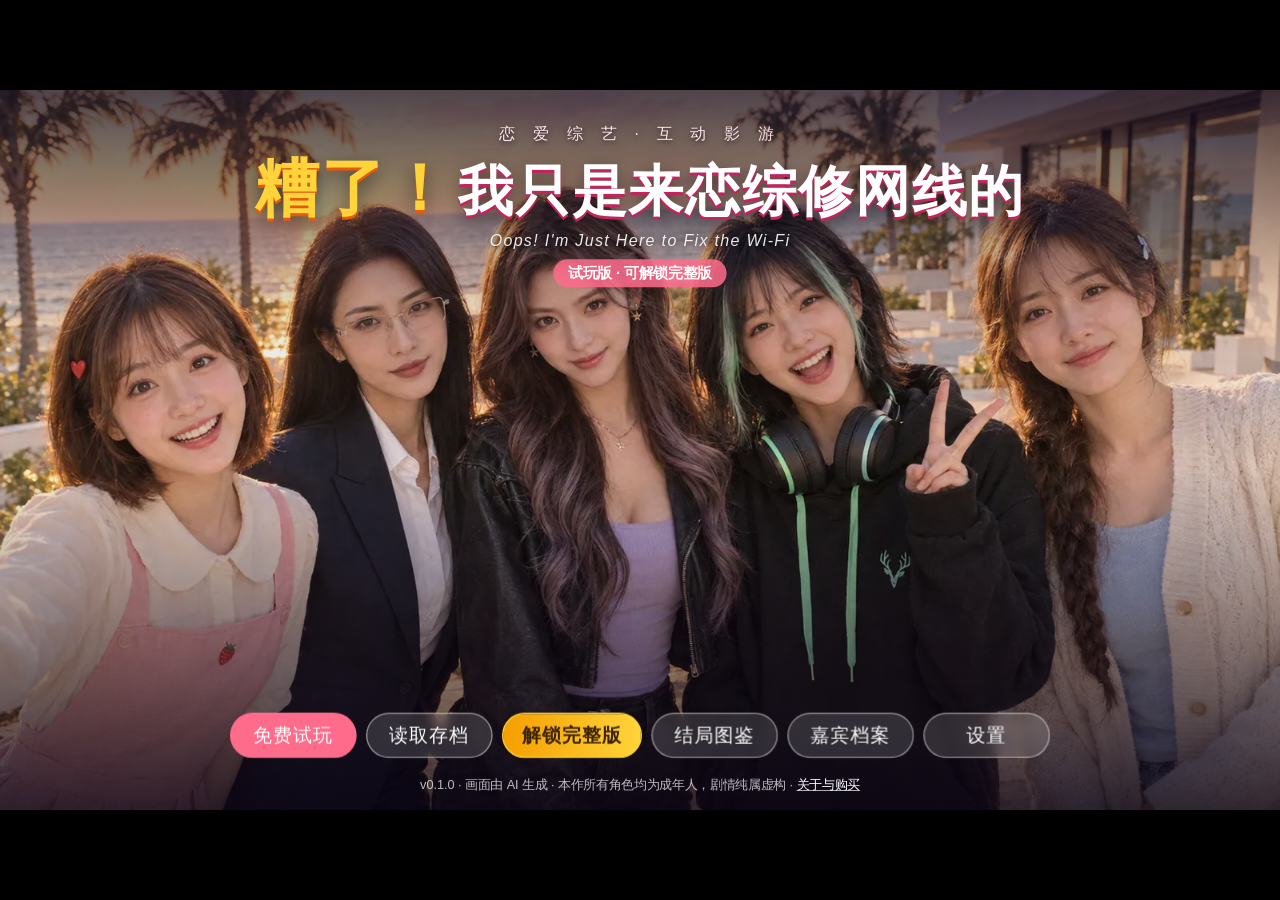
==== index.html @ e8473aca "Deploy web edition (source db3013e-dirty)" ====
<!doctype html>
<html lang="zh-CN">
  <head>
    <meta charset="UTF-8" />
    <meta name="viewport" content="width=device-width, initial-scale=1.0, viewport-fit=cover" />
    <meta http-equiv="Content-Security-Policy" content="default-src 'self'; script-src 'self'; style-src 'self' 'unsafe-inline'; img-src 'self' data: blob:; media-src 'self' blob:; font-src 'self' data:; connect-src 'self' ws:" />
    <title>糟了！我只是来恋综修网线的</title>
    <script type="module" crossorigin src="./assets/index-CDRwS5Uq.js"></script>
    <link rel="stylesheet" crossorigin href="./assets/index-BxbO57I5.css">
  </head>
  <body>
    <div id="app"></div>
  </body>
</html>
---- assets/index-BxbO57I5.css ----
:root{--pink:#ff6b8b;--font:"PingFang SC", "Hiragino Sans GB", "Microsoft YaHei", "Noto Sans SC", "Noto Sans CJK SC", "Source Han Sans SC", "WenQuanYi Micro Hei", sans-serif}*{box-sizing:border-box}html,body{height:100%;font-family:var(--font);-webkit-font-smoothing:antialiased;-webkit-user-select:none;user-select:none;background:#000;margin:0;overflow:hidden}button{font-family:inherit}#app{position:fixed;inset:0}.game-frame{width:1920px;height:1080px;transform:translate(-50%, -50%) scale(var(--scale,1));--font-scale:1;color:#fff;background:#000;position:absolute;top:50%;left:50%;overflow:hidden}.layer{position:absolute;inset:0}.stage-inner{background:#000;position:absolute;inset:0;overflow:hidden}.stage-inner.shake{animation:.45s linear shake}@keyframes shake{10%,90%{transform:translate(-6px,2px)}20%,80%{transform:translate(10px,-4px)}30%,50%,70%{transform:translate(-14px,6px)}40%,60%{transform:translate(14px,-6px)}}.in-game:not(.no-camera-motion) .shot-layer{animation:11s ease-in-out infinite sway}@keyframes sway{0%,to{translate:0;rotate:0deg}25%{translate:-5px 3px;rotate:-.1deg}50%{translate:4px -3px;rotate:.08deg}75%{translate:-3px -4px;rotate:-.04deg}}.shot-layer{inset:-14px}.shot{opacity:0;transition-property:opacity,transform;transition-timing-function:ease,cubic-bezier(.2,.8,.2,1);position:absolute;inset:0;overflow:hidden}.shot.in{opacity:1}.shot-layer.zoomed .shot{transform:scale(1.2);transition-duration:.9s!important}.photo{object-fit:cover;-webkit-user-select:none;user-select:none;-webkit-user-drag:none;width:100%;height:100%;display:block;position:absolute;inset:0}.photo.black{background:#000}.photo.svg svg{width:100%;height:100%;display:block}.in-game:not(.no-camera-motion) .shot .photo{animation:none}.in-game:not(.no-camera-motion) .shot.kb1 .photo{animation-name:kb1}.in-game:not(.no-camera-motion) .shot.kb2 .photo{animation-name:kb2}.in-game:not(.no-camera-motion) .shot.kb3 .photo{animation-name:kb3}.in-game:not(.no-camera-motion) .shot.kb4 .photo{animation-name:kb4}@keyframes kb1{0%{transform:scale(1.02)}to{transform:scale(1.09)translate(-1%,-.6%)}}@keyframes kb2{0%{transform:scale(1.08)translate(1%)}to{transform:scale(1.03)translate(-.5%,-.5%)}}@keyframes kb3{0%{transform:scale(1.03)translate(-1%,.4%)}to{transform:scale(1.09)translate(.8%,-.8%)}}@keyframes kb4{0%{transform:scale(1.06)translateY(-.6%)}to{transform:scale(1.02)translate(.6%,.4%)}}.twinkle{animation:3s ease-in-out infinite alternate twinkle}@keyframes twinkle{0%{opacity:.6}to{opacity:1}}.beam{animation:7s ease-in-out infinite beam}@keyframes beam{0%,to{transform:rotate(-9deg)}50%{transform:rotate(9deg)}}.cg-fx-layer{pointer-events:none;opacity:0;transition:opacity 1.2s}.cg-fx-layer.on{opacity:1}.cg-leak{mix-blend-mode:screen;background:radial-gradient(circle at 6% 8%,#ffaa786b,#0000 38%),radial-gradient(circle at 96% 92%,#ff78b44d,#0000 42%);position:absolute;inset:0}.cg-petals i{color:#ffd1dc;text-shadow:0 0 16px #ffaac8e6;opacity:.85;font-style:normal;animation:7s linear infinite float-up;position:absolute;bottom:-60px}@keyframes float-up{0%{opacity:0;transform:translateY(0)rotate(0)}10%{opacity:.9}to{opacity:0;transform:translateY(-1200px)rotate(40deg)}}.fx-rain{background:repeating-linear-gradient(103deg,#c8dcff38 0 2px,#0000 2px 26px) 0 0/220px 220px;animation:.35s linear infinite rain;position:absolute;inset:-200px}.fx-rain.far{opacity:.5;background-size:120px 120px;animation-duration:.6s}@keyframes rain{0%{background-position:0 0}to{background-position:-60px 220px}}.fx-dark{background:radial-gradient(at 50% 38%,#0000 0,#00000059 420px,#000c 820px);position:absolute;inset:0}.fx-flash{background:#fff;animation:.8s ease-out forwards flash;position:absolute;inset:0}@keyframes flash{0%{opacity:.95}to{opacity:0}}.fx-plane{filter:drop-shadow(0 10px 18px #00000059);width:180px;animation:3s ease-in-out forwards fly;position:absolute;top:760px;left:-200px}@keyframes fly{0%{transform:translate(0)rotate(-12deg)}50%{transform:translate(1000px,-420px)rotate(-22deg)}to{transform:translate(2300px,-680px)rotate(-8deg)scale(.4)}}.fx-hearts i,.heart-burst i{color:#ff6b8b;text-shadow:0 0 14px #ff6b8bcc;font-style:normal;position:absolute}.fx-hearts i{font-size:60px;animation:2.8s ease-out forwards float-up;bottom:0}.heart-burst{width:0;position:absolute;top:150px;right:160px}.heart-burst i{opacity:0;font-size:38px;animation:1.6s ease-out forwards burst}@keyframes burst{0%{opacity:0;transform:translateY(0)scale(.4)}20%{opacity:1}to{opacity:0;transform:translateY(-120px)scale(1.1)}}.cam-layer{pointer-events:none;opacity:0;font-family:SF Mono,Menlo,Consolas,monospace;transition:opacity .6s}.cam-layer.on{opacity:1}.cam-corner{border:0 solid #ffffffd9;width:70px;height:70px;position:absolute}.cam-corner.tl{border-top-width:5px;border-left-width:5px;top:44px;left:56px}.cam-corner.tr{border-top-width:5px;border-right-width:5px;top:44px;right:56px}.cam-corner.bl{border-bottom-width:5px;border-left-width:5px;bottom:44px;left:56px}.cam-corner.br{border-bottom-width:5px;border-right-width:5px;bottom:44px;right:56px}.cam-rec{letter-spacing:2px;text-shadow:0 2px 6px #0009;align-items:center;gap:12px;font-size:30px;font-weight:700;display:flex;position:absolute;top:74px;left:100px}.cam-rec i{background:#ff3b3b;border-radius:50%;width:22px;height:22px;animation:1.2s step-end infinite rec;box-shadow:0 0 12px #ff3b3b}@keyframes rec{50%{opacity:0}}.cam-info{text-shadow:0 2px 6px #0009;font-size:26px;font-family:var(--font);align-items:center;gap:22px;font-weight:700;display:flex;position:absolute;top:74px;right:100px}.cam-batt{border:3px solid #fff;border-radius:5px;width:54px;height:26px;padding:3px;position:relative}.cam-batt:after{content:"";background:#fff;border-radius:0 2px 2px 0;width:5px;height:9px;position:absolute;top:6px;right:-9px}.cam-batt b{background:#69db7c;width:70%;height:100%;display:block}.ui-layer{pointer-events:none;position:absolute;inset:0}.ui-layer>*{pointer-events:auto}.game-frame:not(.in-game) .dialogue{display:none}.dialogue{-webkit-backdrop-filter:blur(12px);backdrop-filter:blur(12px);background:linear-gradient(#0e0f1a9e,#080910db);border:2px solid #ffffff1f;border-radius:30px;width:1660px;min-height:258px;padding:50px 70px 70px;transition:opacity .25s;position:absolute;bottom:36px;left:50%;transform:translate(-50%);box-shadow:0 20px 60px #00000073}.dialogue.hidden,.game-frame.choosing .dialogue{opacity:0;pointer-events:none}.dlg-name{letter-spacing:2px;background:var(--speaker,#adb5bd);color:#fff;text-shadow:0 1px 3px #00000059;border-radius:999px;padding:8px 34px;font-size:32px;font-weight:800;position:absolute;top:-32px;left:52px;box-shadow:0 6px 18px #0000004d}.dlg-name.empty{display:none}.dlg-text{font-size:calc(38px * var(--font-scale));letter-spacing:1px;color:#fff;white-space:pre-wrap;line-height:1.68}.dlg-text .rest{opacity:0}.dialogue[data-kind=thought] .dlg-text{color:#c5d0ff}.dialogue[data-kind=narration] .dlg-text{color:#e9ecef}.dlg-next{color:var(--speaker,#fff);opacity:0;font-size:26px;position:absolute;bottom:66px;right:64px}.dialogue.complete .dlg-next{opacity:1;animation:1s ease-in-out infinite bob}@keyframes bob{50%{transform:translateY(8px)}}.quickbar{gap:6px;display:flex;position:absolute;bottom:12px;right:44px}.qb{color:#ffffff8c;cursor:pointer;letter-spacing:1px;background:0 0;border:none;padding:6px 12px;font-size:22px}.qb:hover{color:#fff}.qb.on{color:#ffd43b}.game-frame.ui-hidden .dialogue,.game-frame.ui-hidden .toasts{opacity:0;pointer-events:none}.game-frame.skipping:after{content:"▶▶ 快进中";color:#ffd43b;pointer-events:none;background:#0000008c;border-radius:999px;padding:8px 26px;font-size:26px;position:absolute;top:140px;left:50%;transform:translate(-50%)}.choices{background:linear-gradient(#0000 45%,#0000008c 100%);justify-content:center;align-items:flex-end;padding-bottom:40px;display:flex;position:absolute;inset:0}.choices.hidden{display:none}.choice-panel{flex-direction:column;gap:16px;width:1600px;display:flex}.choice-caption{max-width:1600px;font-size:calc(30px * var(--font-scale));color:#fff;background:#0a0b14c7;border-radius:18px;align-self:flex-start;padding:12px 30px;line-height:1.5;box-shadow:0 8px 24px #00000059}.choice-caption.hidden{display:none}.choice-caption b{margin-right:14px}.choice-list{grid-template-columns:1fr;gap:14px;display:grid}.choices[data-cols="2"] .choice-list{grid-template-columns:1fr 1fr}.choice{cursor:pointer;text-align:left;min-height:76px;font-size:calc(31px * var(--font-scale));color:#212529;background:#fffffff0;border:none;border-radius:22px;align-items:center;gap:22px;padding:14px 32px;line-height:1.35;transition:transform .15s,background .15s;animation:.35s backwards choice-in;display:flex;box-shadow:0 10px 30px #00000059}.choice:hover{background:#fff;transform:translateY(-3px)}.choice-key{color:#fff;background:var(--pink);border-radius:50%;flex:0 0 46px;place-items:center;height:46px;font-size:24px;font-weight:800;display:grid}@keyframes choice-in{0%{opacity:0;transform:translateY(16px)}}.choice-timer{align-items:center;gap:24px;display:flex}.choice-timer.hidden{display:none}.choice-timer-track{background:#ffffff40;border-radius:999px;flex:1;height:14px;overflow:hidden}.choice-timer-bar{transform-origin:0;background:linear-gradient(90deg,#ff6b6b,#ffd43b);height:100%}.choice-timer-num{text-align:center;text-shadow:0 4px 14px #00000080;width:80px;font-size:56px;font-weight:900}.choice-timer.urgent .choice-timer-num{color:#ff6b6b;animation:.5s ease-in-out infinite pulse}@keyframes pulse{50%{transform:scale(1.2)}}.toasts{pointer-events:none;flex-direction:column;align-items:flex-end;gap:12px;display:flex;position:absolute;top:140px;right:70px}.toast{background:#0e0f1ae6;border-left:8px solid;border-radius:999px;padding:12px 30px;font-size:28px;transition:opacity .5s,transform .5s;animation:.3s toast-in;box-shadow:0 8px 24px #00000059}.toast.out{opacity:0;transform:translate(40px)}@keyframes toast-in{0%{opacity:0;transform:translate(40px)}}.screens{pointer-events:none;z-index:10;position:absolute;inset:0}.screen{pointer-events:auto;opacity:0;isolation:isolate;transition:opacity .25s;position:absolute;inset:0}.screen.in{opacity:1}.btn{border:2px solid var(--pink);cursor:pointer;border-radius:999px;padding:14px 44px;font-size:28px;transition:transform .15s}.btn:hover{transform:translateY(-2px)}.btn.primary{background:var(--pink);color:#fff}.btn.ghost{color:var(--pink);background:0 0}.title-screen{background:#000;overflow:hidden}.title-bg{animation:40s ease-in-out infinite alternate slow-zoom;position:absolute;inset:0}@keyframes slow-zoom{to{transform:scale(1.07)}}.title-shade{background:linear-gradient(#0c061eb8 0%,#0c061e1a 30%,#0000 52%,#0a0414d1 100%);position:absolute;inset:0}.title-top{text-align:center;flex-direction:column;align-items:center;display:flex;position:absolute;top:50px;left:0;right:0}.logo-small{letter-spacing:10px;color:#ffe3ec;text-shadow:0 2px 8px #0009;margin-bottom:10px;font-size:24px}.logo-main{letter-spacing:3px;color:#fff;text-shadow:0 5px #c2255c,0 10px 30px #0009;font-size:82px;font-weight:900;line-height:1.15}.logo-main .oops{color:#ffd43b;text-shadow:0 5px #e8590c,0 10px 30px #0009;margin-right:8px;font-size:96px}.logo-en{letter-spacing:2px;color:#ffffffe6;text-shadow:0 2px 8px #0009;margin-top:10px;font-size:24px;font-style:italic}.edition-badge{color:#fff;background:#ff6b8bd9;border-radius:999px;margin-top:14px;padding:6px 22px;font-size:22px;font-weight:700}.edition-badge.full{background:#40c057d9}.title-menu{flex-wrap:wrap;justify-content:center;gap:14px;padding:0 120px;display:flex;position:absolute;bottom:78px;left:0;right:0}.title-btn{color:#fff;cursor:pointer;-webkit-backdrop-filter:blur(8px);backdrop-filter:blur(8px);letter-spacing:2px;background:#ffffff24;border:2px solid #ffffff73;border-radius:999px;min-width:190px;padding:13px 28px;font-size:28px;transition:transform .15s,background .15s}.title-btn:hover{background:#ffffff4d;transform:translateY(-4px)}.title-btn.primary{background:var(--pink);border-color:var(--pink)}.title-btn.gold{color:#3b2300;background:linear-gradient(90deg,#f59f00,#ffd43b);border-color:#ffd43b;font-weight:800}.title-foot{text-align:center;color:#ffffffb8;font-size:19px;position:absolute;bottom:24px;left:0;right:0}.title-foot a{color:#fff}.panel-screen{background:#05060eb8;place-items:center;display:grid}.panel{color:#212529;background:#fbfaf8;border-radius:34px;flex-direction:column;width:1640px;max-height:940px;display:flex;overflow:hidden;box-shadow:0 30px 80px #00000080}.panel-head{color:#fff;background:linear-gradient(90deg,#ff8fab,#b197fc);justify-content:space-between;align-items:center;padding:24px 44px;display:flex}.panel-head h2{letter-spacing:6px;margin:0;font-size:42px}.panel-close{color:#fff;cursor:pointer;background:#ffffff40;border:none;border-radius:50%;width:62px;height:62px;font-size:30px}.panel-body{flex:1;padding:34px 44px;overflow:auto}.panel-body::-webkit-scrollbar{width:12px}.panel-body::-webkit-scrollbar-thumb{background:#ced4da;border-radius:6px}.slot-grid{grid-template-columns:repeat(2,1fr);gap:20px;display:grid}.slot{cursor:pointer;background:#fff;border:2px solid #eee;border-radius:22px;gap:20px;min-height:150px;padding:14px;transition:transform .15s,border-color .15s;display:flex;position:relative}.slot:hover{border-color:#ff8fab;transform:translateY(-3px)}.slot.empty{color:#adb5bd}.slot-thumb{background:#e9ecef;border-radius:14px;flex:0 0 216px;height:122px;position:relative;overflow:hidden}.slot-info{flex:1;min-width:0}.slot-label{color:var(--pink);font-size:20px;font-weight:800}.slot-chapter{margin:4px 0;font-size:25px;font-weight:800}.slot-excerpt{color:#495057;white-space:nowrap;text-overflow:ellipsis;font-size:20px;overflow:hidden}.slot-meta{color:#868e96;margin-top:6px;font-size:17px}.slot-del{cursor:pointer;opacity:.45;background:0 0;border:none;font-size:22px;position:absolute;top:12px;right:14px}.slot-del:hover{opacity:1}.settings{flex-direction:column;gap:16px;display:flex}.set-row{grid-template-columns:380px 1fr 170px;align-items:center;gap:24px;font-size:30px;display:grid}.set-label small{color:#868e96;font-size:20px;display:block}.set-row input[type=range]{width:100%;accent-color:var(--pink);height:10px}.set-val{text-align:right;color:#495057;font-size:26px}.toggle{cursor:pointer;background:#dee2e6;border:none;border-radius:999px;width:100px;height:54px;transition:background .2s;position:relative}.toggle i{background:#fff;border-radius:50%;width:40px;height:40px;transition:left .2s;position:absolute;top:7px;left:7px;box-shadow:0 2px 6px #00000040}.toggle.on{background:var(--pink)}.toggle.on i{left:53px}.set-keys{color:#868e96;margin-top:10px;font-size:20px;line-height:1.7}.tabs{gap:12px;margin-bottom:24px;display:flex}.tab{cursor:pointer;background:#fff;border:2px solid #dee2e6;border-radius:999px;padding:10px 30px;font-size:28px}.tab.on{color:#fff;background:#212529;border-color:#212529}.ending-grid{grid-template-columns:repeat(4,1fr);gap:22px;display:grid}.ending-card{background:#fff;border:2px solid #eee;border-radius:20px;overflow:hidden}.ending-card.got.happy{cursor:pointer}.ending-card.got.happy:hover{border-color:#ff8fab}.ending-thumb{background:#212529;place-items:center;height:200px;display:grid;position:relative;overflow:hidden}.ending-card.bad .ending-thumb{background:repeating-linear-gradient(45deg,#2b0d0d 0 20px,#1a0606 20px 40px)}.ending-lock{color:#495057;font-size:90px;font-weight:900}.ending-stamp{border:6px solid;border-radius:14px;padding:4px 22px;font-size:54px;font-weight:900;transform:rotate(-8deg)}.ending-stamp.bad{color:#ff4d4d}.ending-stamp.normal{color:#ced4da}.ending-type{letter-spacing:2px;color:#adb5bd;padding:14px 20px 0;font-size:18px;font-weight:900}.ending-card.happy .ending-type{color:#f06595}.ending-card.bad .ending-type{color:#e03131}.ending-title{padding:4px 20px;font-size:28px;font-weight:900}.ending-card.locked .ending-title{color:#ced4da}.ending-desc{color:#868e96;padding:0 20px 18px;font-size:19px;line-height:1.5}.ach-grid{grid-template-columns:repeat(2,1fr);gap:16px;display:grid}.ach{opacity:.45;filter:grayscale();background:#fff;border:2px solid #eee;border-radius:20px;align-items:center;gap:22px;padding:18px 24px;display:flex}.ach.got{opacity:1;filter:none;border-color:var(--c)}.ach-icon{background:#f8f9fa;border-radius:18px;flex:0 0 84px;place-items:center;width:84px;height:84px;font-size:46px;display:grid}.ach-title{font-size:28px;font-weight:900}.ach-desc{color:#868e96;font-size:20px}.cg-view{cursor:pointer;background:#000}.cg-view-photo{position:absolute;inset:0}.cg-caption{text-align:center;text-shadow:0 3px 12px #000c;width:100%;font-size:34px;font-weight:800;position:absolute;bottom:40px}.profile-grid{grid-template-columns:repeat(2,1fr);gap:24px;display:grid}.profile{border-left:12px solid var(--c);background:#fff;border-radius:24px;min-height:300px;display:flex;overflow:hidden;box-shadow:0 4px 16px #0000000f}.profile-art{background:color-mix(in srgb, var(--c) 25%, #fff);flex:0 0 250px;position:relative;overflow:hidden}.profile-art .photo{transform-origin:50% 22%;transform:scale(1.5);object-position:50% 22%!important}.profile.unmet .profile-art .photo{filter:brightness(0);opacity:.3}.profile-info{color:#343a40;padding:22px 30px;font-size:22px;line-height:1.6}.profile-info p{margin:6px 0}.profile-name{color:var(--c);font-size:36px;font-weight:900}.profile-name small{color:#868e96;margin-left:12px;font-size:20px;font-weight:500}.profile-tag{color:#495057;font-weight:800}.profile-likes{color:#868e96}.profile-secret{color:#c2255c;background:#fff0f6;border-radius:12px;padding:8px 16px}.profile-aff{color:var(--c);margin-top:8px;font-size:24px;font-weight:800}.backlog-panel .panel{color:#e9ecef;background:#14151f}.backlog{flex-direction:column;gap:14px;display:flex}.bl-row{grid-template-columns:240px 1fr;gap:24px;font-size:28px;line-height:1.6;display:grid}.bl-name{text-align:right;font-weight:800}.bl-row.thought .bl-text{color:#a5b4fc}.bl-row.narration .bl-text{color:#ced4da}.bl-row.choice .bl-text{color:#ffd43b;font-weight:800}.pause-screen{background:#0000008c;place-items:center;display:grid}.pause-card{background:#141522f0;border-radius:34px;flex-direction:column;gap:14px;width:540px;padding:44px;display:flex;box-shadow:0 30px 80px #00000080}.pause-title{text-align:center;letter-spacing:14px;margin-bottom:8px;font-size:40px}.pause-btn{cursor:pointer;color:#fff;background:#ffffff0f;border:2px solid #ffffff2e;border-radius:999px;padding:15px;font-size:30px;transition:background .15s,border-color .15s}.pause-btn:hover{background:var(--pink);border-color:var(--pink)}.confirm-screen{z-index:5;background:#0009;place-items:center;display:grid}.confirm-card{color:#212529;text-align:center;background:#fff;border-radius:30px;width:780px;padding:46px;font-size:30px;line-height:1.6}.confirm-actions{justify-content:center;gap:22px;margin-top:28px;display:flex}.name-screen{background:radial-gradient(circle at 50% 40%,#3c143cb3,#000000eb);place-items:center;display:grid}.name-card{color:#212529;text-align:center;background:#fff;border-radius:34px;width:920px;padding:60px}.name-q{font-size:48px;font-weight:900}.name-hint{color:#868e96;margin:12px 0 32px;font-size:22px}.name-input{text-align:center;width:440px;font-size:58px;font-family:var(--font);-webkit-user-select:text;user-select:text;border:4px solid #ff8fab;border-radius:22px;outline:none;padding:14px}.name-actions{justify-content:center;gap:24px;margin-top:38px;display:flex}.chapter-card{background:#000;flex-direction:column;justify-content:center;align-items:center;display:flex}.chapter-title{letter-spacing:18px;font-size:92px;font-weight:900;animation:.8s backwards fade-up}.chapter-line{background:linear-gradient(90deg,#0000,#ff8fab,#0000);width:640px;height:4px;margin:30px 0;animation:1s .2s backwards grow}.chapter-sub{letter-spacing:12px;color:#ffd8e4;font-size:48px;animation:.8s .35s backwards fade-up}@keyframes fade-up{0%{opacity:0;transform:translateY(20px)}}@keyframes grow{0%{width:0}}.ending-screen{color:#212529;background:radial-gradient(circle at 50% 40%, color-mix(in srgb, var(--c) 32%, #fff) 0%, #fff 72%);place-items:center;display:grid}.ending-screen.normal{background:radial-gradient(circle at 50% 40%,#e9ecef 0%,#f8f9fa 72%)}.ending-inner{text-align:center;animation:1s backwards fade-up}.ending-badge{letter-spacing:12px;color:var(--c);font-size:32px;font-weight:900}.ending-big{letter-spacing:6px;margin:10px 0;font-size:112px;font-weight:900}.ending-who{color:var(--c);font-size:36px;font-weight:800}.ending-sum{color:#495057;max-width:1200px;margin:24px auto;font-size:32px}.ending-unlock{color:#868e96;font-size:24px}.ending-ach{margin-top:18px}.ending-ach span{background:#fff3bf;border-radius:999px;margin:6px 8px;padding:8px 22px;font-size:24px;font-weight:700;display:inline-block}.ending-actions{justify-content:center;gap:24px;margin-top:44px;display:flex}.bad-screen{color:#fff;background:repeating-linear-gradient(45deg,#120000f0 0 40px,#280404f0 40px 80px);place-items:center;display:grid}.bad-inner{text-align:center}.bad-stamp{color:#ff4040;text-shadow:0 0 30px #ff404080;border:14px solid #ff4040;border-radius:26px;padding:8px 54px;font-size:150px;font-weight:900;animation:.5s cubic-bezier(.2,1.6,.4,1) backwards stamp;display:inline-block;transform:rotate(-9deg)}@keyframes stamp{0%{opacity:0;transform:rotate(-9deg)scale(2.4)}}.bad-label{letter-spacing:18px;color:#ffa8a8;margin-top:44px;font-size:30px}.bad-title{margin:10px 0;font-size:66px;font-weight:900}.bad-sum{color:#dee2e6;font-size:30px}.bad-screen .btn.ghost{color:#fff;border-color:#ffffffb3}.tree-panel .panel{color:#e9ecef;background:#12131d}.tree{padding-left:8px;position:relative}.tree-empty{color:#868e96;font-size:26px}.tree-chapter{color:#ffd8e4;letter-spacing:2px;margin:26px 0 12px;font-size:26px}.tree-chapter:first-child{margin-top:0}.tree-node{cursor:pointer;border-radius:18px;gap:22px;padding:14px 18px 14px 6px;transition:background .15s;display:flex;position:relative}.tree-node:hover{background:#ffffff0f}.tree-node:before{content:"";background:#ffffff26;width:3px;position:absolute;top:0;bottom:0;left:17px}.tree-dot{z-index:1;background:#343a40;border:4px solid #868e96;border-radius:50%;flex:0 0 26px;height:26px;margin-top:4px;position:relative}.tree-node.current .tree-dot{background:var(--pink);box-shadow:0 0 16px var(--pink);border-color:#ffd8e4}.tree-main{flex:1;min-width:0}.tree-prompt{color:#ced4da;font-size:23px;line-height:1.5}.tree-prompt b{color:#fff}.tree-opts{flex-wrap:wrap;gap:8px;margin-top:8px;display:flex}.tree-opt{color:#868e96;border:2px dashed #495057;border-radius:999px;padding:5px 16px;font-size:20px}.tree-opt.explored{color:#ced4da;border-style:solid;border-color:#6c757d}.tree-opt.chosen{color:#212529;background:#ffd43b;border:2px solid #ffd43b;font-weight:800}.tree-legend{border-top:1px solid #ffffff1a;align-items:center;gap:14px;margin-top:26px;padding-top:18px;display:flex}.btn.gold{color:#3b2300;background:linear-gradient(90deg,#f59f00,#ffd43b);border-color:#f59f00;font-weight:800;text-decoration:none;display:inline-block}.unlock-screen{z-index:4;background:#05060ec7;place-items:center;display:grid}.unlock-card{color:#212529;text-align:center;background:#fff;border-radius:34px;width:980px;padding:54px 60px}.unlock-title{font-size:48px;font-weight:900}.unlock-desc{color:#495057;margin:14px 0 28px;font-size:25px;line-height:1.6}.code-input{letter-spacing:4px;text-align:center;text-transform:uppercase;-webkit-user-select:text;user-select:text;border:4px solid #ff8fab;border-radius:20px;outline:none;width:700px;padding:16px;font-family:SF Mono,Menlo,Consolas,monospace;font-size:44px}.code-status{color:#868e96;min-height:40px;margin-top:14px;font-size:23px}.code-status.err{color:#e03131}.code-status.ok{color:#2f9e44;font-weight:800}.unlock-buy{color:#e64980;margin-top:26px;font-size:24px;font-weight:700;text-decoration:none;display:inline-block}.unlock-buy.muted{color:#adb5bd;font-weight:400}.unlock-note{color:#868e96;max-width:720px;margin:12px auto 0;font-size:19px;line-height:1.6}.unlock-terms{color:#868e96;margin-top:14px;font-size:18px;display:block}.demo-card .demo-soon{color:#ffd43b;margin-top:22px;font-size:22px}.demo-end{background:#000}.demo-art{filter:brightness(.45)blur(2px);position:absolute;inset:0}.demo-card{text-align:center;color:#fff;-webkit-backdrop-filter:blur(10px);backdrop-filter:blur(10px);background:#100a1eb8;border:2px solid #ffffff2e;border-radius:36px;width:1080px;padding:54px 70px;position:absolute;top:50%;left:50%;transform:translate(-50%,-50%)}.demo-kicker{letter-spacing:12px;color:#ffd8e4;font-size:24px}.demo-title{margin:10px 0 8px;font-size:76px;font-weight:900}.demo-card p{color:#dee2e6;font-size:27px}.demo-list{text-align:left;width:760px;margin:22px auto 6px;padding:0;font-size:27px;line-height:1.9;list-style:none}html,body{touch-action:manipulation;-webkit-tap-highlight-color:transparent}.game-frame.compact .dlg-text{font-size:calc(50px * var(--font-scale));line-height:1.55}.game-frame.compact .dlg-name{font-size:42px;top:-40px}.game-frame.compact .quickbar{gap:4px;bottom:6px}.game-frame.compact .qb{padding:8px 14px;font-size:34px}.game-frame.compact .choice{font-size:calc(42px * var(--font-scale));min-height:100px}.game-frame.compact .choice-key{flex-basis:60px;height:60px;font-size:32px}.game-frame.compact .choice-caption{font-size:calc(38px * var(--font-scale))}.game-frame.compact .toast{font-size:36px}.game-frame.compact .title-btn{padding:16px 30px;font-size:36px}.rotate-hint{display:none}.rotate-hint.show{z-index:100;color:#fff;font-family:var(--font);text-align:center;background:#080614f0;flex-direction:column;justify-content:center;align-items:center;gap:10px;display:flex;position:fixed;inset:0}.rotate-hint p{margin:0;font-size:22px;font-weight:700}.rotate-hint small{color:#adb5bd;font-size:15px}.rotate-phone{font-size:64px;animation:1.8s ease-in-out infinite rotate-phone}@keyframes rotate-phone{0%,30%{transform:rotate(0)}60%,to{transform:rotate(-90deg)}}
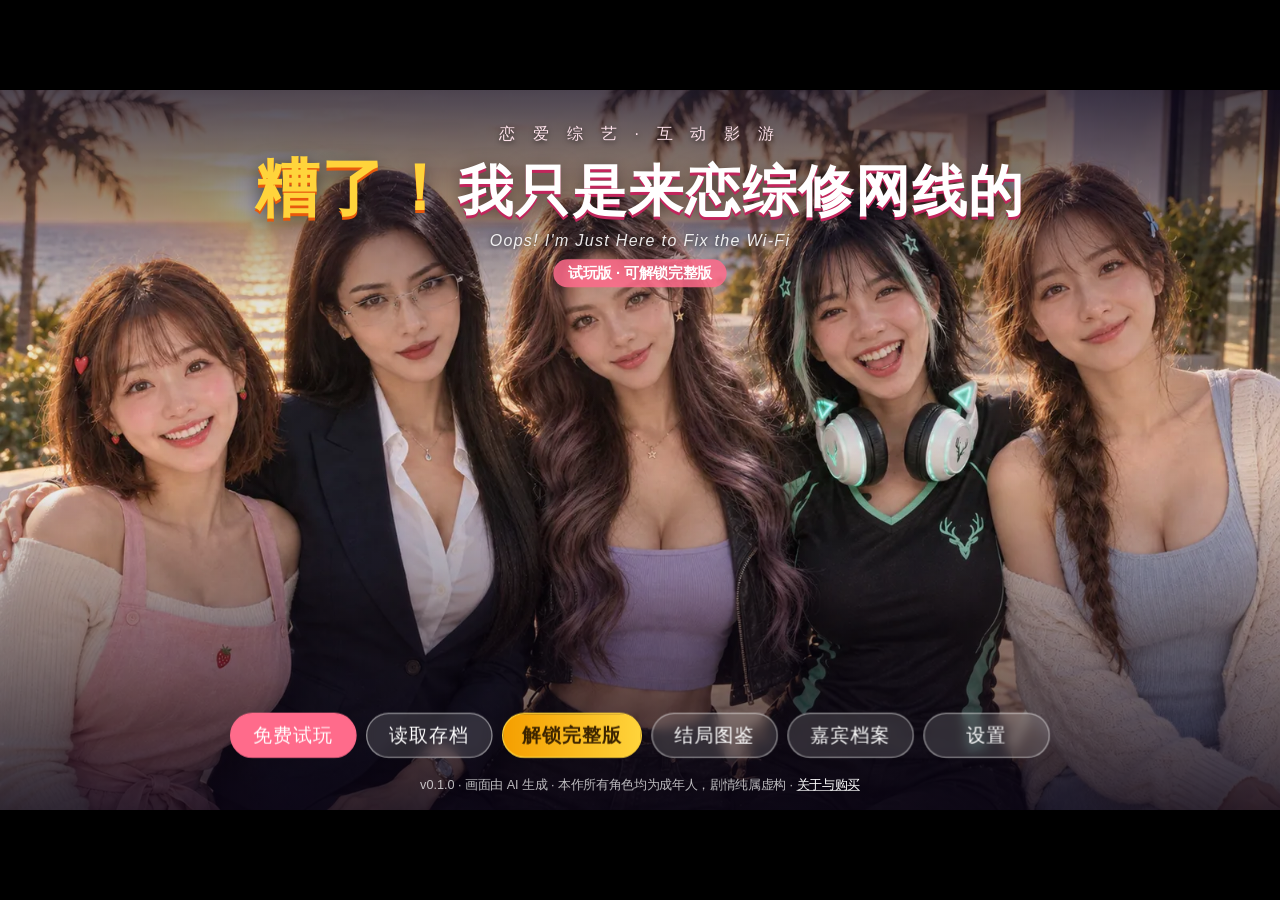
==== commit a0275def: "Deploy web edition (source fb1b6cf-dirty)" ====
--- a/index.html
+++ b/index.html
@@ -5,7 +5,7 @@
     <meta name="viewport" content="width=device-width, initial-scale=1.0, viewport-fit=cover" />
     <meta http-equiv="Content-Security-Policy" content="default-src 'self'; script-src 'self'; style-src 'self' 'unsafe-inline'; img-src 'self' data: blob:; media-src 'self' blob:; font-src 'self' data:; connect-src 'self' ws:" />
     <title>糟了！我只是来恋综修网线的</title>
-    <script type="module" crossorigin src="./assets/index-CDRwS5Uq.js"></script>
+    <script type="module" crossorigin src="./assets/index-CnoBbVo4.js"></script>
     <link rel="stylesheet" crossorigin href="./assets/index-BxbO57I5.css">
   </head>
   <body>
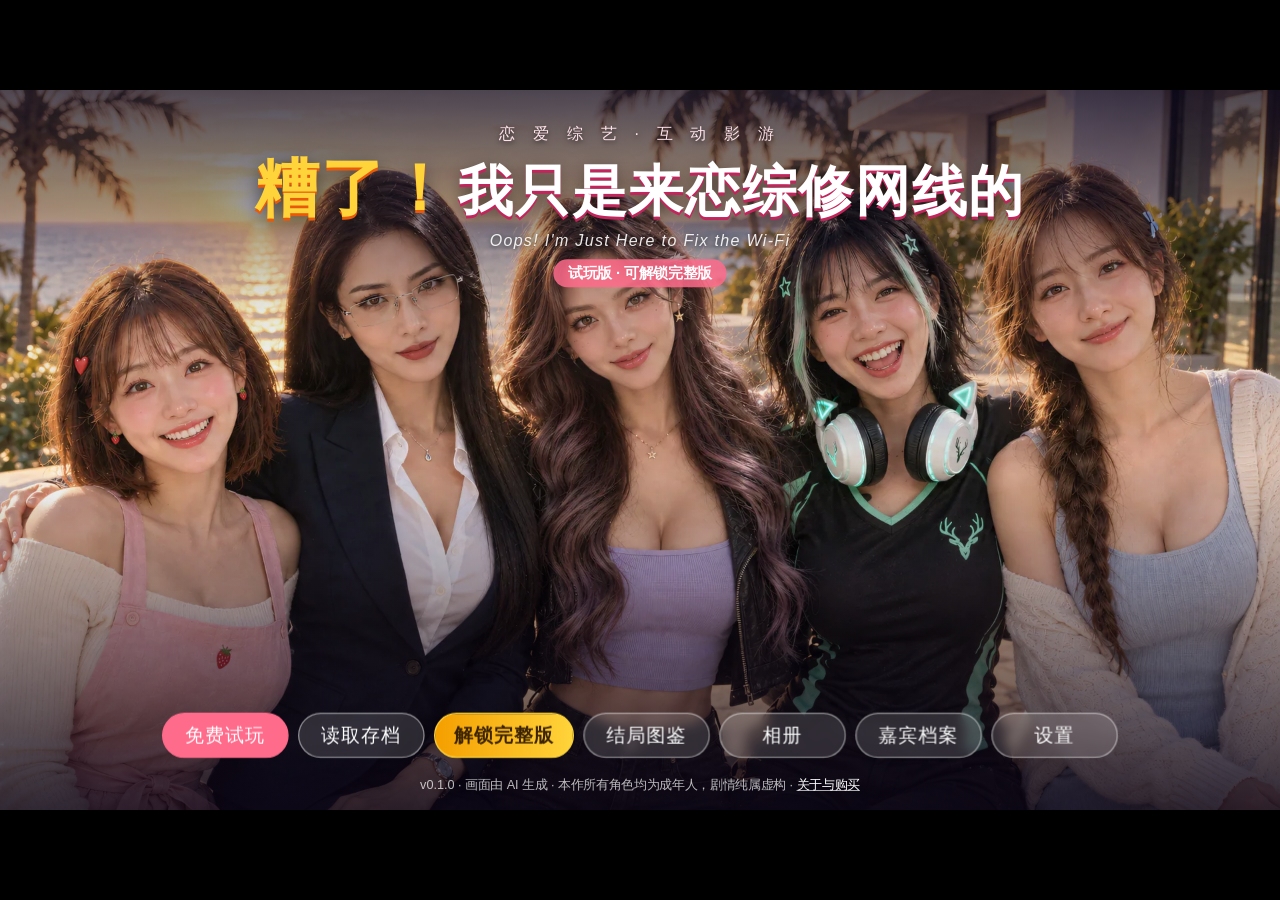
==== commit d205b529: "Deploy web edition (source c684912-dirty)" ====
--- a/index.html
+++ b/index.html
@@ -5,8 +5,8 @@
     <meta name="viewport" content="width=device-width, initial-scale=1.0, viewport-fit=cover" />
     <meta http-equiv="Content-Security-Policy" content="default-src 'self'; script-src 'self'; style-src 'self' 'unsafe-inline'; img-src 'self' data: blob:; media-src 'self' blob:; font-src 'self' data:; connect-src 'self' ws:" />
     <title>糟了！我只是来恋综修网线的</title>
-    <script type="module" crossorigin src="./assets/index-CnoBbVo4.js"></script>
-    <link rel="stylesheet" crossorigin href="./assets/index-BxbO57I5.css">
+    <script type="module" crossorigin src="./assets/index-CEdKV8tg.js"></script>
+    <link rel="stylesheet" crossorigin href="./assets/index-DiOuLp6E.css">
   </head>
   <body>
     <div id="app"></div>
--- a/assets/index-DiOuLp6E.css
+++ b/assets/index-DiOuLp6E.css
@@ -0,0 +1 @@
+:root{--pink:#ff6b8b;--font:"PingFang SC", "Hiragino Sans GB", "Microsoft YaHei", "Noto Sans SC", "Noto Sans CJK SC", "Source Han Sans SC", "WenQuanYi Micro Hei", sans-serif}*{box-sizing:border-box}html,body{height:100%;font-family:var(--font);-webkit-font-smoothing:antialiased;-webkit-user-select:none;user-select:none;background:#000;margin:0;overflow:hidden}button{font-family:inherit}#app{position:fixed;inset:0}.game-frame{width:1920px;height:1080px;transform:translate(-50%, -50%) scale(var(--scale,1));--font-scale:1;color:#fff;background:#000;position:absolute;top:50%;left:50%;overflow:hidden}.layer{position:absolute;inset:0}.stage-inner{background:#000;position:absolute;inset:0;overflow:hidden}.stage-inner.shake{animation:.45s linear shake}@keyframes shake{10%,90%{transform:translate(-6px,2px)}20%,80%{transform:translate(10px,-4px)}30%,50%,70%{transform:translate(-14px,6px)}40%,60%{transform:translate(14px,-6px)}}.in-game:not(.no-camera-motion) .shot-layer{animation:11s ease-in-out infinite sway}@keyframes sway{0%,to{translate:0;rotate:0deg}25%{translate:-5px 3px;rotate:-.1deg}50%{translate:4px -3px;rotate:.08deg}75%{translate:-3px -4px;rotate:-.04deg}}.shot-layer{inset:-14px}.shot{opacity:0;transition-property:opacity,transform;transition-timing-function:ease,cubic-bezier(.2,.8,.2,1);position:absolute;inset:0;overflow:hidden}.shot.in{opacity:1}.shot-layer.zoomed .shot{transform:scale(1.2);transition-duration:.9s!important}.photo{object-fit:cover;-webkit-user-select:none;user-select:none;-webkit-user-drag:none;width:100%;height:100%;display:block;position:absolute;inset:0}.photo.black{background:#000}.photo.svg svg{width:100%;height:100%;display:block}.in-game:not(.no-camera-motion) .shot .photo{animation:none}.in-game:not(.no-camera-motion) .shot.kb1 .photo{animation-name:kb1}.in-game:not(.no-camera-motion) .shot.kb2 .photo{animation-name:kb2}.in-game:not(.no-camera-motion) .shot.kb3 .photo{animation-name:kb3}.in-game:not(.no-camera-motion) .shot.kb4 .photo{animation-name:kb4}@keyframes kb1{0%{transform:scale(1.02)}to{transform:scale(1.09)translate(-1%,-.6%)}}@keyframes kb2{0%{transform:scale(1.08)translate(1%)}to{transform:scale(1.03)translate(-.5%,-.5%)}}@keyframes kb3{0%{transform:scale(1.03)translate(-1%,.4%)}to{transform:scale(1.09)translate(.8%,-.8%)}}@keyframes kb4{0%{transform:scale(1.06)translateY(-.6%)}to{transform:scale(1.02)translate(.6%,.4%)}}.twinkle{animation:3s ease-in-out infinite alternate twinkle}@keyframes twinkle{0%{opacity:.6}to{opacity:1}}.beam{animation:7s ease-in-out infinite beam}@keyframes beam{0%,to{transform:rotate(-9deg)}50%{transform:rotate(9deg)}}.cg-fx-layer{pointer-events:none;opacity:0;transition:opacity 1.2s}.cg-fx-layer.on{opacity:1}.cg-leak{mix-blend-mode:screen;background:radial-gradient(circle at 6% 8%,#ffaa786b,#0000 38%),radial-gradient(circle at 96% 92%,#ff78b44d,#0000 42%);position:absolute;inset:0}.cg-petals i{color:#ffd1dc;text-shadow:0 0 16px #ffaac8e6;opacity:.85;font-style:normal;animation:7s linear infinite float-up;position:absolute;bottom:-60px}@keyframes float-up{0%{opacity:0;transform:translateY(0)rotate(0)}10%{opacity:.9}to{opacity:0;transform:translateY(-1200px)rotate(40deg)}}.fx-rain{background:repeating-linear-gradient(103deg,#c8dcff38 0 2px,#0000 2px 26px) 0 0/220px 220px;animation:.35s linear infinite rain;position:absolute;inset:-200px}.fx-rain.far{opacity:.5;background-size:120px 120px;animation-duration:.6s}@keyframes rain{0%{background-position:0 0}to{background-position:-60px 220px}}.fx-dark{background:radial-gradient(at 50% 38%,#0000 0,#00000059 420px,#000c 820px);position:absolute;inset:0}.fx-flash{background:#fff;animation:.8s ease-out forwards flash;position:absolute;inset:0}@keyframes flash{0%{opacity:.95}to{opacity:0}}.fx-plane{filter:drop-shadow(0 10px 18px #00000059);width:180px;animation:3s ease-in-out forwards fly;position:absolute;top:760px;left:-200px}@keyframes fly{0%{transform:translate(0)rotate(-12deg)}50%{transform:translate(1000px,-420px)rotate(-22deg)}to{transform:translate(2300px,-680px)rotate(-8deg)scale(.4)}}.fx-hearts i,.heart-burst i{color:#ff6b8b;text-shadow:0 0 14px #ff6b8bcc;font-style:normal;position:absolute}.fx-hearts i{font-size:60px;animation:2.8s ease-out forwards float-up;bottom:0}.heart-burst{width:0;position:absolute;top:150px;right:160px}.heart-burst i{opacity:0;font-size:38px;animation:1.6s ease-out forwards burst}@keyframes burst{0%{opacity:0;transform:translateY(0)scale(.4)}20%{opacity:1}to{opacity:0;transform:translateY(-120px)scale(1.1)}}.cam-layer{pointer-events:none;opacity:0;font-family:SF Mono,Menlo,Consolas,monospace;transition:opacity .6s}.cam-layer.on{opacity:1}.cam-corner{border:0 solid #ffffffd9;width:70px;height:70px;position:absolute}.cam-corner.tl{border-top-width:5px;border-left-width:5px;top:44px;left:56px}.cam-corner.tr{border-top-width:5px;border-right-width:5px;top:44px;right:56px}.cam-corner.bl{border-bottom-width:5px;border-left-width:5px;bottom:44px;left:56px}.cam-corner.br{border-bottom-width:5px;border-right-width:5px;bottom:44px;right:56px}.cam-rec{letter-spacing:2px;text-shadow:0 2px 6px #0009;align-items:center;gap:12px;font-size:30px;font-weight:700;display:flex;position:absolute;top:74px;left:100px}.cam-rec i{background:#ff3b3b;border-radius:50%;width:22px;height:22px;animation:1.2s step-end infinite rec;box-shadow:0 0 12px #ff3b3b}@keyframes rec{50%{opacity:0}}.cam-info{text-shadow:0 2px 6px #0009;font-size:26px;font-family:var(--font);align-items:center;gap:22px;font-weight:700;display:flex;position:absolute;top:74px;right:100px}.cam-batt{border:3px solid #fff;border-radius:5px;width:54px;height:26px;padding:3px;position:relative}.cam-batt:after{content:"";background:#fff;border-radius:0 2px 2px 0;width:5px;height:9px;position:absolute;top:6px;right:-9px}.cam-batt b{background:#69db7c;width:70%;height:100%;display:block}.ui-layer{pointer-events:none;position:absolute;inset:0}.ui-layer>*{pointer-events:auto}.game-frame:not(.in-game) .dialogue{display:none}.dialogue{-webkit-backdrop-filter:blur(12px);backdrop-filter:blur(12px);background:linear-gradient(#0e0f1a9e,#080910db);border:2px solid #ffffff1f;border-radius:30px;width:1660px;min-height:258px;padding:50px 70px 70px;transition:opacity .25s;position:absolute;bottom:36px;left:50%;transform:translate(-50%);box-shadow:0 20px 60px #00000073}.dialogue.hidden,.game-frame.choosing .dialogue{opacity:0;pointer-events:none}.dlg-name{letter-spacing:2px;background:var(--speaker,#adb5bd);color:#fff;text-shadow:0 1px 3px #00000059;border-radius:999px;padding:8px 34px;font-size:32px;font-weight:800;position:absolute;top:-32px;left:52px;box-shadow:0 6px 18px #0000004d}.dlg-name.empty{display:none}.dlg-text{font-size:calc(38px * var(--font-scale));letter-spacing:1px;color:#fff;white-space:pre-wrap;line-height:1.68}.dlg-text .rest{opacity:0}.dialogue[data-kind=thought] .dlg-text{color:#c5d0ff}.dialogue[data-kind=narration] .dlg-text{color:#e9ecef}.dlg-next{color:var(--speaker,#fff);opacity:0;font-size:26px;position:absolute;bottom:66px;right:64px}.dialogue.complete .dlg-next{opacity:1;animation:1s ease-in-out infinite bob}@keyframes bob{50%{transform:translateY(8px)}}.quickbar{gap:6px;display:flex;position:absolute;bottom:12px;right:44px}.qb{color:#ffffff8c;cursor:pointer;letter-spacing:1px;background:0 0;border:none;padding:6px 12px;font-size:22px}.qb:hover{color:#fff}.qb.on{color:#ffd43b}.game-frame.ui-hidden .dialogue,.game-frame.ui-hidden .toasts{opacity:0;pointer-events:none}.game-frame.skipping:after{content:"▶▶ 快进中";color:#ffd43b;pointer-events:none;background:#0000008c;border-radius:999px;padding:8px 26px;font-size:26px;position:absolute;top:140px;left:50%;transform:translate(-50%)}.choices{background:linear-gradient(#0000 45%,#0000008c 100%);justify-content:center;align-items:flex-end;padding-bottom:40px;display:flex;position:absolute;inset:0}.choices.hidden{display:none}.choice-panel{flex-direction:column;gap:16px;width:1600px;display:flex}.choice-caption{max-width:1600px;font-size:calc(30px * var(--font-scale));color:#fff;background:#0a0b14c7;border-radius:18px;align-self:flex-start;padding:12px 30px;line-height:1.5;box-shadow:0 8px 24px #00000059}.choice-caption.hidden{display:none}.choice-caption b{margin-right:14px}.choice-list{grid-template-columns:1fr;gap:14px;display:grid}.choices[data-cols="2"] .choice-list{grid-template-columns:1fr 1fr}.choice{cursor:pointer;text-align:left;min-height:76px;font-size:calc(31px * var(--font-scale));color:#212529;background:#fffffff0;border:none;border-radius:22px;align-items:center;gap:22px;padding:14px 32px;line-height:1.35;transition:transform .15s,background .15s;animation:.35s backwards choice-in;display:flex;box-shadow:0 10px 30px #00000059}.choice:hover{background:#fff;transform:translateY(-3px)}.choice-key{color:#fff;background:var(--pink);border-radius:50%;flex:0 0 46px;place-items:center;height:46px;font-size:24px;font-weight:800;display:grid}@keyframes choice-in{0%{opacity:0;transform:translateY(16px)}}.choice-timer{align-items:center;gap:24px;display:flex}.choice-timer.hidden{display:none}.choice-timer-track{background:#ffffff40;border-radius:999px;flex:1;height:14px;overflow:hidden}.choice-timer-bar{transform-origin:0;background:linear-gradient(90deg,#ff6b6b,#ffd43b);height:100%}.choice-timer-num{text-align:center;text-shadow:0 4px 14px #00000080;width:80px;font-size:56px;font-weight:900}.choice-timer.urgent .choice-timer-num{color:#ff6b6b;animation:.5s ease-in-out infinite pulse}@keyframes pulse{50%{transform:scale(1.2)}}.toasts{pointer-events:none;flex-direction:column;align-items:flex-end;gap:12px;display:flex;position:absolute;top:140px;right:70px}.toast{background:#0e0f1ae6;border-left:8px solid;border-radius:999px;padding:12px 30px;font-size:28px;transition:opacity .5s,transform .5s;animation:.3s toast-in;box-shadow:0 8px 24px #00000059}.toast.out{opacity:0;transform:translate(40px)}@keyframes toast-in{0%{opacity:0;transform:translate(40px)}}.screens{pointer-events:none;z-index:10;position:absolute;inset:0}.screen{pointer-events:auto;opacity:0;isolation:isolate;transition:opacity .25s;position:absolute;inset:0}.screen.in{opacity:1}.btn{border:2px solid var(--pink);cursor:pointer;border-radius:999px;padding:14px 44px;font-size:28px;transition:transform .15s}.btn:hover{transform:translateY(-2px)}.btn.primary{background:var(--pink);color:#fff}.btn.ghost{color:var(--pink);background:0 0}.title-screen{background:#000;overflow:hidden}.title-bg{animation:40s ease-in-out infinite alternate slow-zoom;position:absolute;inset:0}@keyframes slow-zoom{to{transform:scale(1.07)}}.title-shade{background:linear-gradient(#0c061eb8 0%,#0c061e1a 30%,#0000 52%,#0a0414d1 100%);position:absolute;inset:0}.title-top{text-align:center;flex-direction:column;align-items:center;display:flex;position:absolute;top:50px;left:0;right:0}.logo-small{letter-spacing:10px;color:#ffe3ec;text-shadow:0 2px 8px #0009;margin-bottom:10px;font-size:24px}.logo-main{letter-spacing:3px;color:#fff;text-shadow:0 5px #c2255c,0 10px 30px #0009;font-size:82px;font-weight:900;line-height:1.15}.logo-main .oops{color:#ffd43b;text-shadow:0 5px #e8590c,0 10px 30px #0009;margin-right:8px;font-size:96px}.logo-en{letter-spacing:2px;color:#ffffffe6;text-shadow:0 2px 8px #0009;margin-top:10px;font-size:24px;font-style:italic}.edition-badge{color:#fff;background:#ff6b8bd9;border-radius:999px;margin-top:14px;padding:6px 22px;font-size:22px;font-weight:700}.edition-badge.full{background:#40c057d9}.title-menu{flex-wrap:wrap;justify-content:center;gap:14px;padding:0 120px;display:flex;position:absolute;bottom:78px;left:0;right:0}.title-btn{color:#fff;cursor:pointer;-webkit-backdrop-filter:blur(8px);backdrop-filter:blur(8px);letter-spacing:2px;background:#ffffff24;border:2px solid #ffffff73;border-radius:999px;min-width:190px;padding:13px 28px;font-size:28px;transition:transform .15s,background .15s}.title-btn:hover{background:#ffffff4d;transform:translateY(-4px)}.title-btn.primary{background:var(--pink);border-color:var(--pink)}.title-btn.gold{color:#3b2300;background:linear-gradient(90deg,#f59f00,#ffd43b);border-color:#ffd43b;font-weight:800}.title-btn.epilogue{color:#3b0d20;background:linear-gradient(90deg,#f783ac,#ffd43b);border-color:#ffe066;font-weight:800;animation:2.4s ease-in-out infinite glow-pulse;box-shadow:0 0 28px #ffd43b8c}.title-btn.muted{opacity:.62;font-size:24px}@keyframes glow-pulse{50%{box-shadow:0 0 46px #ffd43bd9}}.title-foot{text-align:center;color:#ffffffb8;font-size:19px;position:absolute;bottom:24px;left:0;right:0}.title-foot a{color:#fff}.panel-screen{background:#05060eb8;place-items:center;display:grid}.panel{color:#212529;background:#fbfaf8;border-radius:34px;flex-direction:column;width:1640px;max-height:940px;display:flex;overflow:hidden;box-shadow:0 30px 80px #00000080}.panel-head{color:#fff;background:linear-gradient(90deg,#ff8fab,#b197fc);justify-content:space-between;align-items:center;padding:24px 44px;display:flex}.panel-head h2{letter-spacing:6px;margin:0;font-size:42px}.panel-close{color:#fff;cursor:pointer;background:#ffffff40;border:none;border-radius:50%;width:62px;height:62px;font-size:30px}.panel-body{flex:1;padding:34px 44px;overflow:auto}.panel-body::-webkit-scrollbar{width:12px}.panel-body::-webkit-scrollbar-thumb{background:#ced4da;border-radius:6px}.slot-grid{grid-template-columns:repeat(2,1fr);gap:20px;display:grid}.slot{cursor:pointer;background:#fff;border:2px solid #eee;border-radius:22px;gap:20px;min-height:150px;padding:14px;transition:transform .15s,border-color .15s;display:flex;position:relative}.slot:hover{border-color:#ff8fab;transform:translateY(-3px)}.slot.empty{color:#adb5bd}.slot-thumb{background:#e9ecef;border-radius:14px;flex:0 0 216px;height:122px;position:relative;overflow:hidden}.slot-info{flex:1;min-width:0}.slot-label{color:var(--pink);font-size:20px;font-weight:800}.slot-chapter{margin:4px 0;font-size:25px;font-weight:800}.slot-excerpt{color:#495057;white-space:nowrap;text-overflow:ellipsis;font-size:20px;overflow:hidden}.slot-meta{color:#868e96;margin-top:6px;font-size:17px}.slot-del{cursor:pointer;opacity:.45;background:0 0;border:none;font-size:22px;position:absolute;top:12px;right:14px}.slot-del:hover{opacity:1}.settings{flex-direction:column;gap:16px;display:flex}.set-row{grid-template-columns:380px 1fr 170px;align-items:center;gap:24px;font-size:30px;display:grid}.set-label small{color:#868e96;font-size:20px;display:block}.set-row input[type=range]{width:100%;accent-color:var(--pink);height:10px}.set-val{text-align:right;color:#495057;font-size:26px}.toggle{cursor:pointer;background:#dee2e6;border:none;border-radius:999px;width:100px;height:54px;transition:background .2s;position:relative}.toggle i{background:#fff;border-radius:50%;width:40px;height:40px;transition:left .2s;position:absolute;top:7px;left:7px;box-shadow:0 2px 6px #00000040}.toggle.on{background:var(--pink)}.toggle.on i{left:53px}.set-keys{color:#868e96;margin-top:10px;font-size:20px;line-height:1.7}.tabs{gap:12px;margin-bottom:24px;display:flex}.tab{cursor:pointer;background:#fff;border:2px solid #dee2e6;border-radius:999px;padding:10px 30px;font-size:28px}.tab.on{color:#fff;background:#212529;border-color:#212529}.ending-grid{grid-template-columns:repeat(4,1fr);gap:22px;display:grid}.ending-card{background:#fff;border:2px solid #eee;border-radius:20px;overflow:hidden}.ending-card.got.happy,.ending-card.got.true,.ending-card.got.regret{cursor:pointer}.ending-card.got.happy:hover,.ending-card.got.true:hover{border-color:#ff8fab}.ending-card.got.regret:hover{border-color:#9775fa}.ending-card.true{border-color:#ffe066}.ending-thumb{background:#212529;place-items:center;height:200px;display:grid;position:relative;overflow:hidden}.ending-card.bad .ending-thumb{background:repeating-linear-gradient(45deg,#2b0d0d 0 20px,#1a0606 20px 40px)}.ending-lock{color:#495057;font-size:90px;font-weight:900}.ending-stamp{border:6px solid;border-radius:14px;padding:4px 22px;font-size:54px;font-weight:900;transform:rotate(-8deg)}.ending-stamp.bad{color:#ff4d4d}.ending-stamp.normal{color:#ced4da}.ending-type{letter-spacing:2px;color:#adb5bd;padding:14px 20px 0;font-size:18px;font-weight:900}.ending-card.happy .ending-type{color:#f06595}.ending-card.true .ending-type{color:#f59f00}.ending-card.regret .ending-type{color:#7048e8}.ending-card.bad .ending-type{color:#e03131}.ending-title{padding:4px 20px;font-size:28px;font-weight:900}.ending-card.locked .ending-title{color:#ced4da}.ending-desc{color:#868e96;padding:0 20px 18px;font-size:19px;line-height:1.5}.ach-grid{grid-template-columns:repeat(2,1fr);gap:16px;display:grid}.ach{opacity:.45;filter:grayscale();background:#fff;border:2px solid #eee;border-radius:20px;align-items:center;gap:22px;padding:18px 24px;display:flex}.ach.got{opacity:1;filter:none;border-color:var(--c)}.ach-icon{background:#f8f9fa;border-radius:18px;flex:0 0 84px;place-items:center;width:84px;height:84px;font-size:46px;display:grid}.ach-title{font-size:28px;font-weight:900}.ach-desc{color:#868e96;font-size:20px}.cg-view{cursor:pointer;background:#000}.cg-view-photo{position:absolute;inset:0}.cg-caption{text-align:center;text-shadow:0 3px 12px #000c;width:100%;font-size:34px;font-weight:800;position:absolute;bottom:40px}.pv-arrow{color:#fff;cursor:pointer;background:#00000059;border:2px solid #fff6;border-radius:50%;width:96px;height:96px;margin-top:-48px;font-size:64px;line-height:1;position:absolute;top:50%}.pv-arrow:hover{background:#0009}.pv-arrow.prev{left:36px}.pv-arrow.next{right:36px}.album-progress{grid-template-columns:auto 1fr;align-items:center;gap:8px 24px;margin-bottom:26px;font-size:30px;font-weight:900;display:grid}.album-progress small{color:#868e96;grid-column:1/-1;font-size:20px;font-weight:500}.album-bar{background:#e9ecef;border-radius:999px;height:16px;overflow:hidden}.album-bar b{background:linear-gradient(90deg,#ff8fab,#ffd43b);border-radius:999px;height:100%;display:block}.album-sec{margin-bottom:26px}.album-head{border-left:8px solid var(--c);color:var(--c);margin-bottom:12px;padding-left:14px;font-size:28px;font-weight:900}.album-head small{color:#868e96;margin-left:12px;font-size:20px;font-weight:600}.album-grid{grid-template-columns:repeat(6,1fr);gap:14px;display:grid}.album-cell{aspect-ratio:16/9;background:#e9ecef;border-radius:14px;place-items:center;display:grid;position:relative;overflow:hidden}.album-cell.got{cursor:pointer;background:#212529}.album-cell.got:hover{outline:4px solid var(--c)}.album-lock{color:#adb5bd;font-size:44px;font-weight:900}.profile-grid{grid-template-columns:repeat(2,1fr);gap:24px;display:grid}.profile{border-left:12px solid var(--c);background:#fff;border-radius:24px;min-height:300px;display:flex;overflow:hidden;box-shadow:0 4px 16px #0000000f}.profile-art{background:color-mix(in srgb, var(--c) 25%, #fff);flex:0 0 250px;position:relative;overflow:hidden}.profile-art .photo{transform:scale(1.5)}.profile.unmet .profile-art .photo{filter:brightness(0);opacity:.3}.profile-info{color:#343a40;padding:22px 30px;font-size:22px;line-height:1.6}.profile-info p{margin:6px 0}.profile-name{color:var(--c);font-size:36px;font-weight:900}.profile-name small{color:#868e96;margin-left:12px;font-size:20px;font-weight:500}.profile-tag{color:#495057;font-weight:800}.profile-likes{color:#868e96}.profile-secret{color:#c2255c;background:#fff0f6;border-radius:12px;padding:8px 16px}.profile-aff{color:var(--c);margin-top:8px;font-size:24px;font-weight:800}.backlog-panel .panel{color:#e9ecef;background:#14151f}.backlog{flex-direction:column;gap:14px;display:flex}.bl-row{grid-template-columns:240px 1fr;gap:24px;font-size:28px;line-height:1.6;display:grid}.bl-name{text-align:right;font-weight:800}.bl-row.thought .bl-text{color:#a5b4fc}.bl-row.narration .bl-text{color:#ced4da}.bl-row.choice .bl-text{color:#ffd43b;font-weight:800}.pause-screen{background:#0000008c;place-items:center;display:grid}.pause-card{background:#141522f0;border-radius:34px;flex-direction:column;gap:14px;width:540px;padding:44px;display:flex;box-shadow:0 30px 80px #00000080}.pause-title{text-align:center;letter-spacing:14px;margin-bottom:8px;font-size:40px}.pause-btn{cursor:pointer;color:#fff;background:#ffffff0f;border:2px solid #ffffff2e;border-radius:999px;padding:15px;font-size:30px;transition:background .15s,border-color .15s}.pause-btn:hover{background:var(--pink);border-color:var(--pink)}.confirm-screen{z-index:5;background:#0009;place-items:center;display:grid}.confirm-card{color:#212529;text-align:center;background:#fff;border-radius:30px;width:780px;padding:46px;font-size:30px;line-height:1.6}.confirm-actions{justify-content:center;gap:22px;margin-top:28px;display:flex}.name-screen{background:radial-gradient(circle at 50% 40%,#3c143cb3,#000000eb);place-items:center;display:grid}.name-card{color:#212529;text-align:center;background:#fff;border-radius:34px;width:920px;padding:60px}.name-q{font-size:48px;font-weight:900}.name-hint{color:#868e96;margin:12px 0 32px;font-size:22px}.name-input{text-align:center;width:440px;font-size:58px;font-family:var(--font);-webkit-user-select:text;user-select:text;border:4px solid #ff8fab;border-radius:22px;outline:none;padding:14px}.name-actions{justify-content:center;gap:24px;margin-top:38px;display:flex}.chapter-card{background:#000;flex-direction:column;justify-content:center;align-items:center;display:flex}.chapter-title{letter-spacing:18px;font-size:92px;font-weight:900;animation:.8s backwards fade-up}.chapter-line{background:linear-gradient(90deg,#0000,#ff8fab,#0000);width:640px;height:4px;margin:30px 0;animation:1s .2s backwards grow}.chapter-sub{letter-spacing:12px;color:#ffd8e4;font-size:48px;animation:.8s .35s backwards fade-up}@keyframes fade-up{0%{opacity:0;transform:translateY(20px)}}@keyframes grow{0%{width:0}}.ending-screen{color:#212529;background:radial-gradient(circle at 50% 40%, color-mix(in srgb, var(--c) 32%, #fff) 0%, #fff 72%);place-items:center;display:grid}.ending-screen.normal{background:radial-gradient(circle at 50% 40%,#e9ecef 0%,#f8f9fa 72%)}.ending-screen.regret{background:radial-gradient(circle at 50% 40%, color-mix(in srgb, var(--c) 18%, #dbe4ff) 0%, #f1f3f5 75%)}.ending-screen.regret .ending-badge{color:#5f3dc4}.ending-screen.true{background:radial-gradient(circle at 50% 40%,#fff3bf 0%,#fff0f6 55%,#fff 80%)}.ending-screen.true .ending-badge{color:#f08c00}.ending-inner{text-align:center;animation:1s backwards fade-up}.ending-badge{letter-spacing:12px;color:var(--c);font-size:32px;font-weight:900}.ending-big{letter-spacing:6px;margin:10px 0;font-size:112px;font-weight:900}.ending-who{color:var(--c);font-size:36px;font-weight:800}.ending-sum{color:#495057;max-width:1200px;margin:24px auto;font-size:32px}.ending-unlock{color:#868e96;font-size:24px}.ending-ach{margin-top:18px}.ending-ach span{background:#fff3bf;border-radius:999px;margin:6px 8px;padding:8px 22px;font-size:24px;font-weight:700;display:inline-block}.ending-actions{justify-content:center;gap:24px;margin-top:44px;display:flex}.bad-screen{color:#fff;background:repeating-linear-gradient(45deg,#120000f0 0 40px,#280404f0 40px 80px);place-items:center;display:grid}.bad-inner{text-align:center}.bad-stamp{color:#ff4040;text-shadow:0 0 30px #ff404080;border:14px solid #ff4040;border-radius:26px;padding:8px 54px;font-size:150px;font-weight:900;animation:.5s cubic-bezier(.2,1.6,.4,1) backwards stamp;display:inline-block;transform:rotate(-9deg)}@keyframes stamp{0%{opacity:0;transform:rotate(-9deg)scale(2.4)}}.bad-label{letter-spacing:18px;color:#ffa8a8;margin-top:44px;font-size:30px}.bad-title{margin:10px 0;font-size:66px;font-weight:900}.bad-sum{color:#dee2e6;font-size:30px}.bad-screen .btn.ghost{color:#fff;border-color:#ffffffb3}.tree-panel .panel{color:#e9ecef;background:#12131d}.tree{padding-left:8px;position:relative}.tree-empty{color:#868e96;font-size:26px}.tree-chapter{color:#ffd8e4;letter-spacing:2px;margin:26px 0 12px;font-size:26px}.tree-chapter:first-child{margin-top:0}.tree-node{cursor:pointer;border-radius:18px;gap:22px;padding:14px 18px 14px 6px;transition:background .15s;display:flex;position:relative}.tree-node:hover{background:#ffffff0f}.tree-node:before{content:"";background:#ffffff26;width:3px;position:absolute;top:0;bottom:0;left:17px}.tree-dot{z-index:1;background:#343a40;border:4px solid #868e96;border-radius:50%;flex:0 0 26px;height:26px;margin-top:4px;position:relative}.tree-node.current .tree-dot{background:var(--pink);box-shadow:0 0 16px var(--pink);border-color:#ffd8e4}.tree-main{flex:1;min-width:0}.tree-prompt{color:#ced4da;font-size:23px;line-height:1.5}.tree-prompt b{color:#fff}.tree-opts{flex-wrap:wrap;gap:8px;margin-top:8px;display:flex}.tree-opt{color:#868e96;border:2px dashed #495057;border-radius:999px;padding:5px 16px;font-size:20px}.tree-opt.explored{color:#ced4da;border-style:solid;border-color:#6c757d}.tree-opt.chosen{color:#212529;background:#ffd43b;border:2px solid #ffd43b;font-weight:800}.tree-legend{border-top:1px solid #ffffff1a;align-items:center;gap:14px;margin-top:26px;padding-top:18px;display:flex}.btn.gold{color:#3b2300;background:linear-gradient(90deg,#f59f00,#ffd43b);border-color:#f59f00;font-weight:800;text-decoration:none;display:inline-block}.unlock-screen{z-index:4;background:#05060ec7;place-items:center;display:grid}.unlock-card{color:#212529;text-align:center;background:#fff;border-radius:34px;width:980px;padding:54px 60px}.unlock-title{font-size:48px;font-weight:900}.unlock-desc{color:#495057;margin:14px 0 28px;font-size:25px;line-height:1.6}.code-input{letter-spacing:4px;text-align:center;text-transform:uppercase;-webkit-user-select:text;user-select:text;border:4px solid #ff8fab;border-radius:20px;outline:none;width:700px;padding:16px;font-family:SF Mono,Menlo,Consolas,monospace;font-size:44px}.code-status{color:#868e96;min-height:40px;margin-top:14px;font-size:23px}.code-status.err{color:#e03131}.code-status.ok{color:#2f9e44;font-weight:800}.unlock-buy{color:#e64980;margin-top:26px;font-size:24px;font-weight:700;text-decoration:none;display:inline-block}.unlock-buy.muted{color:#adb5bd;font-weight:400}.unlock-note{color:#868e96;max-width:720px;margin:12px auto 0;font-size:19px;line-height:1.6}.unlock-terms{color:#868e96;margin-top:14px;font-size:18px;display:block}.demo-card .demo-soon{color:#ffd43b;margin-top:22px;font-size:22px}.demo-end{background:#000}.demo-art{filter:brightness(.45)blur(2px);position:absolute;inset:0}.demo-card{text-align:center;color:#fff;-webkit-backdrop-filter:blur(10px);backdrop-filter:blur(10px);background:#100a1eb8;border:2px solid #ffffff2e;border-radius:36px;width:1080px;padding:54px 70px;position:absolute;top:50%;left:50%;transform:translate(-50%,-50%)}.demo-kicker{letter-spacing:12px;color:#ffd8e4;font-size:24px}.demo-title{margin:10px 0 8px;font-size:76px;font-weight:900}.demo-card p{color:#dee2e6;font-size:27px}.demo-list{text-align:left;width:760px;margin:22px auto 6px;padding:0;font-size:27px;line-height:1.9;list-style:none}html,body{touch-action:manipulation;-webkit-tap-highlight-color:transparent}.game-frame.compact .dlg-text{font-size:calc(50px * var(--font-scale));line-height:1.55}.game-frame.compact .dlg-name{font-size:42px;top:-40px}.game-frame.compact .quickbar{gap:4px;bottom:6px}.game-frame.compact .qb{padding:8px 14px;font-size:34px}.game-frame.compact .choice{font-size:calc(42px * var(--font-scale));min-height:100px}.game-frame.compact .choice-key{flex-basis:60px;height:60px;font-size:32px}.game-frame.compact .choice-caption{font-size:calc(38px * var(--font-scale))}.game-frame.compact .toast{font-size:36px}.game-frame.compact .title-btn{padding:16px 30px;font-size:36px}.rotate-hint{display:none}.rotate-hint.show{z-index:100;color:#fff;font-family:var(--font);text-align:center;background:#080614f0;flex-direction:column;justify-content:center;align-items:center;gap:10px;display:flex;position:fixed;inset:0}.rotate-hint p{margin:0;font-size:22px;font-weight:700}.rotate-hint small{color:#adb5bd;font-size:15px}.rotate-phone{font-size:64px;animation:1.8s ease-in-out infinite rotate-phone}@keyframes rotate-phone{0%,30%{transform:rotate(0)}60%,to{transform:rotate(-90deg)}}.danmaku{position:absolute;inset:0;overflow:hidden;pointer-events:none!important}.dm{white-space:nowrap;letter-spacing:1px;opacity:.92;text-shadow:-2px -2px #000,2px -2px #000,-2px 2px #000,2px 2px #000,0 3px 8px #0009;font-size:36px;font-weight:800;animation:linear forwards dm-fly;position:absolute;left:100%}@keyframes dm-fly{0%{transform:translate(0)}to{transform:translate(calc(-1920px - 100%))}}.game-frame.ui-hidden .danmaku,.game-frame:not(.in-game) .danmaku,.game-frame.phone-mode .danmaku{opacity:0}.phone{background:#111;border-radius:64px;width:640px;height:1008px;padding:18px;animation:.45s cubic-bezier(.2,.8,.2,1) phone-in;position:absolute;top:36px;left:300px;box-shadow:0 30px 80px #0009,inset 0 0 0 3px #333}.phone.hidden{display:none}@keyframes phone-in{0%{opacity:0;transform:translateY(120px)}}.phone-body{color:#191919;background:#ededed;border-radius:48px;flex-direction:column;height:100%;display:flex;position:relative;overflow:hidden}.phone-status{justify-content:space-between;padding:18px 40px 8px;font-size:22px;font-weight:700;display:flex}.phone-head{border-bottom:1px solid #d9d9d9;align-items:center;gap:18px;padding:10px 28px 18px;font-size:28px;display:flex}.phone-head span{color:#555;font-size:34px}.phone-title{text-align:center;white-space:nowrap;text-overflow:ellipsis;flex:1;font-weight:800;overflow:hidden}.phone-list{scrollbar-width:none;flex-direction:column;flex:1;gap:22px;padding:22px 22px 30px;display:flex;overflow-y:auto}.phone-list::-webkit-scrollbar{display:none}.phone-list>:first-child{margin-top:auto}.pm{align-items:flex-start;gap:14px;display:flex}.pm.me{justify-content:flex-end}.pm.new{animation:.28s pm-in}@keyframes pm-in{0%{opacity:0;transform:translateY(16px)}}.pm-av{color:#fff;background:#868e96;border-radius:14px;flex:0 0 72px;place-items:center;height:72px;font-size:32px;font-weight:800;display:grid;overflow:hidden}.pm-av img{object-fit:cover;width:100%;height:100%;display:block}.pm-av.me{color:#5c3d00;background:#ffd43b}.pm-col{flex-direction:column;gap:6px;max-width:420px;display:flex}.pm-name{color:#888;font-size:20px}.pm-bubble{font-size:calc(27px * var(--font-scale));white-space:pre-wrap;word-break:break-word;background:#fff;border-radius:14px;padding:16px 22px;line-height:1.45;position:relative;box-shadow:0 1px 2px #0000000f}.pm.me .pm-bubble{background:#95ec69;max-width:420px}.pm-bubble.typing{gap:8px;padding:22px 24px;display:flex}.pm-bubble.typing i{background:#b5b5b5;border-radius:50%;width:12px;height:12px;animation:1s infinite dots}.pm-bubble.typing i:nth-child(2){animation-delay:.15s}.pm-bubble.typing i:nth-child(3){animation-delay:.3s}@keyframes dots{50%{background:#888;transform:translateY(-6px)}}.pm.sys{justify-content:center}.pm.sys span{color:#777;text-align:center;background:#00000014;border-radius:8px;max-width:520px;padding:6px 16px;font-size:21px;line-height:1.5}.pm.sys.thought span{color:#5c7cfa;background:0 0;font-size:23px;font-style:italic}.phone-input{color:#555;background:#f7f7f7;border-top:1px solid #ddd;align-items:center;gap:16px;padding:16px 24px 30px;font-size:34px;display:flex}.phone-field{background:#fff;border-radius:12px;flex:1;height:56px}.game-frame.phone-mode .choices{background:linear-gradient(90deg,#0000 45%,#0000008c 100%);justify-content:flex-end;align-items:center;padding:0 110px 0 0}.game-frame.phone-mode .choices .choice-panel{width:800px}.game-frame.phone-mode .choices .choice-list{grid-template-columns:1fr!important}.game-frame.phone-mode .choices .choice{font-size:calc(28px * var(--font-scale));min-height:70px}.game-frame.phone-mode .toasts{right:60px}.recap-screen{-webkit-backdrop-filter:blur(6px);backdrop-filter:blur(6px);background:#05060eb8;place-items:center;display:grid}.recap-card{color:#212529;background:#fff;border-radius:36px;width:1180px;padding:46px 64px 44px;animation:.6s backwards fade-up;box-shadow:0 30px 80px #00000080}.recap-kicker{letter-spacing:8px;color:var(--pink);text-align:center;font-size:24px;font-weight:800}.recap-title{text-align:center;margin:8px 0 26px;font-size:50px;font-weight:900}.recap-title small{color:#868e96;letter-spacing:4px;margin-top:4px;font-size:26px;font-weight:500;display:block}.recap-rows{flex-direction:column;gap:14px;display:flex}.recap-row{grid-template-columns:64px 140px 1fr 120px;align-items:center;gap:22px;animation:.5s backwards fade-up;display:grid}.recap-av{background:var(--c);border-radius:50%;width:64px;height:64px;position:relative;overflow:hidden}.recap-av img{object-fit:cover;width:100%;height:100%;display:block}.recap-name{color:var(--c);font-size:28px;font-weight:800}.recap-bar{background:#f1f3f5;border-radius:999px;height:22px;position:relative}.recap-bar b{background:var(--c);border-radius:999px;animation:1s cubic-bezier(.2,.8,.2,1) backwards bar-in;position:absolute;top:0;bottom:0;left:0}@keyframes bar-in{0%{width:0!important}}.recap-bar i{background:#ff6b8b;border-radius:2px;width:3px;position:absolute;top:-6px;bottom:-6px}.recap-bar i span{white-space:nowrap;color:#ff6b8b;font-size:18px;font-style:normal;font-weight:700;position:absolute;top:-30px;left:50%;transform:translate(-50%)}.recap-delta{color:#adb5bd;text-align:right;font-size:28px;font-weight:800}.recap-row.up .recap-delta{color:var(--c)}.recap-heat{color:#e8590c;text-align:center;margin:26px 0 16px;font-size:32px;font-weight:800}.recap-heat small{color:#ff922b;margin-left:16px;font-size:24px;font-weight:600}.recap-comment{background:#f8f9fa;border-radius:20px;align-items:center;gap:18px;padding:18px 26px;font-size:28px;line-height:1.5;display:flex}.recap-hot{color:#fff;background:#ff6b8b;border-radius:8px;flex:none;padding:4px 14px;font-size:20px;font-weight:800}.recap-text{flex:1}.recap-likes{color:#868e96;flex:none;font-size:22px}.recap-card .btn{margin:28px auto 0;display:block}.minigame-screen{background:#05060e99;place-items:center;display:grid}.mg-card{color:#212529;text-align:center;background:#fff;border-radius:36px;width:1120px;padding:48px 70px 40px;animation:.5s backwards fade-up;box-shadow:0 30px 80px #00000080}.mg-title{font-size:54px;font-weight:900}.mg-hint{color:#495057;margin:10px 0 40px;font-size:28px}.mg-track{background:#e9ecef;border-radius:999px;height:70px;position:relative;overflow:hidden;box-shadow:inset 0 3px 8px #0000001f}.mg-track.flash-hit{animation:.5s mg-hit}.mg-track.flash-miss{animation:.5s mg-miss}@keyframes mg-hit{30%{box-shadow:0 0 0 8px #40c05780}}@keyframes mg-miss{20%,60%{transform:translate(-10px)}40%,80%{transform:translate(10px)}}.mg-zone{background:linear-gradient(#69db7c,#40c057);position:absolute;top:0;bottom:0}.mg-needle{background:#ff6b8b;border-radius:5px;width:10px;margin-left:-5px;position:absolute;top:-6px;bottom:-6px;box-shadow:0 0 12px #ff6b8be6}.mg-dots{justify-content:center;gap:18px;margin:30px 0 12px;display:flex}.mg-dots i{background:#dee2e6;border-radius:50%;width:28px;height:28px}.mg-dots i.hit{background:#40c057}.mg-dots i.miss{background:#fa5252}.mg-status{color:#868e96;height:44px;font-size:30px;font-weight:800}.mg-status.hit{color:#2f9e44}.mg-status.miss{color:#e03131}.mg-status.big{font-size:36px}.mg-btn{margin-top:18px;padding:18px 90px;font-size:40px}.mg-keys{color:#adb5bd;margin-top:16px;font-size:22px}.ending-rating{color:#495057;background:#fffc;border-radius:999px;align-items:center;gap:22px;margin:0 0 22px;padding:12px 30px;font-size:26px;font-weight:700;display:inline-flex;box-shadow:0 6px 20px #00000014}.ending-rating small{color:#adb5bd;font-size:20px;font-weight:500}.ending-rating .grade{color:#fff;background:#868e96;border-radius:10px;padding:2px 16px}.ending-rating .grade.g-S{background:linear-gradient(90deg,#f59f00,#ff6b8b)}.ending-rating .grade.g-A{background:#ff6b8b}.ending-rating .grade.g-B{background:#4dabf7}
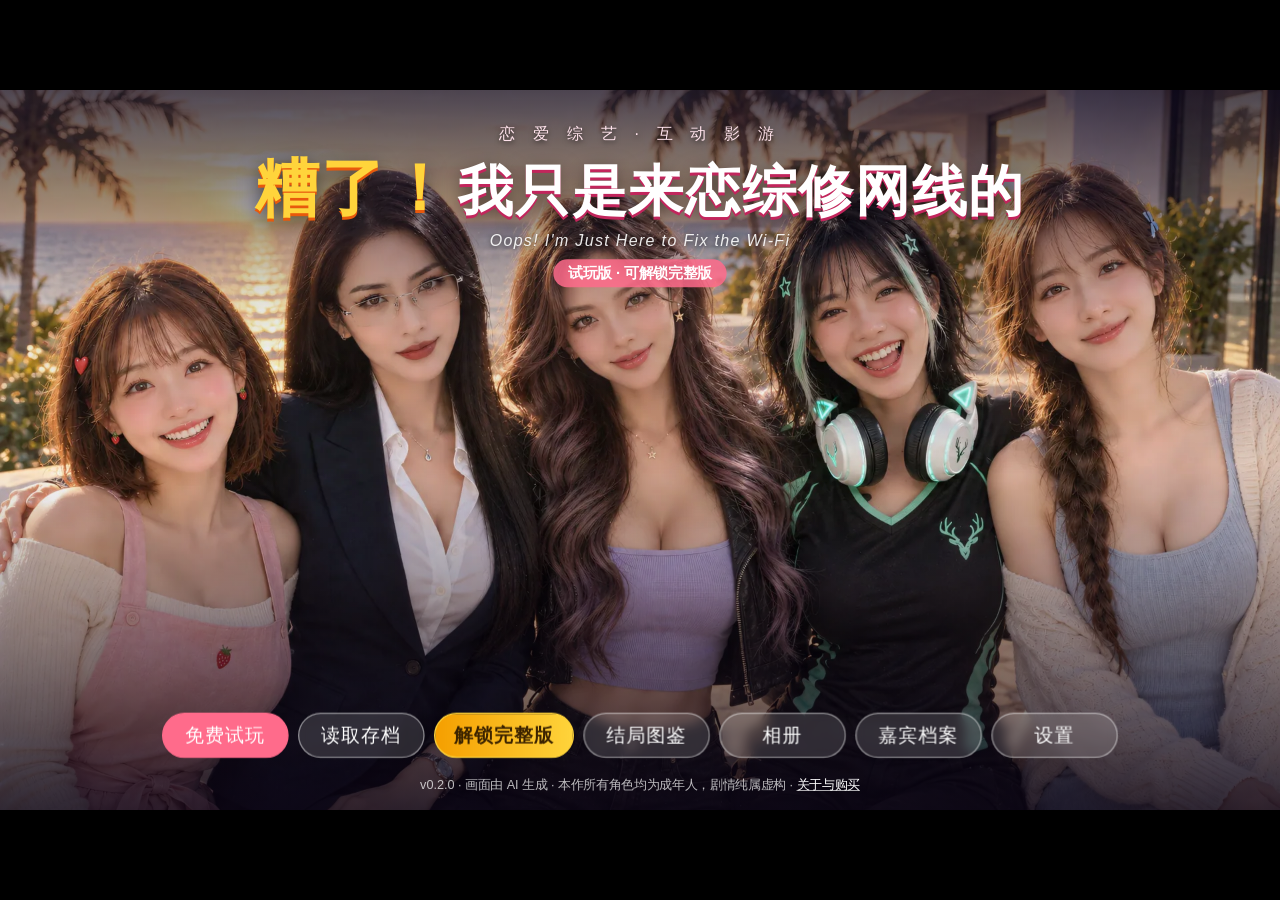
==== commit 71c8b0a9: "Deploy web edition (source 4674ad0-dirty)" ====
--- a/index.html
+++ b/index.html
@@ -5,8 +5,8 @@
     <meta name="viewport" content="width=device-width, initial-scale=1.0, viewport-fit=cover" />
     <meta http-equiv="Content-Security-Policy" content="default-src 'self'; script-src 'self'; style-src 'self' 'unsafe-inline'; img-src 'self' data: blob:; media-src 'self' blob:; font-src 'self' data:; connect-src 'self' ws:" />
     <title>糟了！我只是来恋综修网线的</title>
-    <script type="module" crossorigin src="./assets/index-CEdKV8tg.js"></script>
-    <link rel="stylesheet" crossorigin href="./assets/index-DiOuLp6E.css">
+    <script type="module" crossorigin src="./assets/index-CIdz12x3.js"></script>
+    <link rel="stylesheet" crossorigin href="./assets/index-BOrFO0i2.css">
   </head>
   <body>
     <div id="app"></div>
--- a/assets/index-BOrFO0i2.css
+++ b/assets/index-BOrFO0i2.css
@@ -0,0 +1 @@
+:root{--pink:#ff6b8b;--font:"PingFang SC", "Hiragino Sans GB", "Microsoft YaHei", "Noto Sans SC", "Noto Sans CJK SC", "Source Han Sans SC", "WenQuanYi Micro Hei", sans-serif}*{box-sizing:border-box}html,body{height:100%;font-family:var(--font);-webkit-font-smoothing:antialiased;-webkit-user-select:none;user-select:none;background:#000;margin:0;overflow:hidden}button{font-family:inherit}#app{position:fixed;inset:0}.game-frame{width:1920px;height:1080px;transform:translate(-50%, -50%) scale(var(--scale,1));--font-scale:1;color:#fff;background:#000;position:absolute;top:50%;left:50%;overflow:hidden}.layer{position:absolute;inset:0}.stage-inner{background:#000;position:absolute;inset:0;overflow:hidden}.stage-inner.shake{animation:.45s linear shake}@keyframes shake{10%,90%{transform:translate(-6px,2px)}20%,80%{transform:translate(10px,-4px)}30%,50%,70%{transform:translate(-14px,6px)}40%,60%{transform:translate(14px,-6px)}}.in-game:not(.no-camera-motion) .shot-layer{animation:11s ease-in-out infinite sway}@keyframes sway{0%,to{translate:0;rotate:0deg}25%{translate:-5px 3px;rotate:-.1deg}50%{translate:4px -3px;rotate:.08deg}75%{translate:-3px -4px;rotate:-.04deg}}.shot-layer{inset:-14px}.shot{opacity:0;transition-property:opacity,transform;transition-timing-function:ease,cubic-bezier(.2,.8,.2,1);position:absolute;inset:0;overflow:hidden}.shot.in{opacity:1}.shot-layer.zoomed .shot{transform:scale(1.2);transition-duration:.9s!important}.photo{object-fit:cover;-webkit-user-select:none;user-select:none;-webkit-user-drag:none;width:100%;height:100%;display:block;position:absolute;inset:0}.photo.black{background:#000}.photo.svg svg{width:100%;height:100%;display:block}.in-game:not(.no-camera-motion) .shot .photo{animation:none}.in-game:not(.no-camera-motion) .shot.kb1 .photo{animation-name:kb1}.in-game:not(.no-camera-motion) .shot.kb2 .photo{animation-name:kb2}.in-game:not(.no-camera-motion) .shot.kb3 .photo{animation-name:kb3}.in-game:not(.no-camera-motion) .shot.kb4 .photo{animation-name:kb4}@keyframes kb1{0%{transform:scale(1.02)}to{transform:scale(1.09)translate(-1%,-.6%)}}@keyframes kb2{0%{transform:scale(1.08)translate(1%)}to{transform:scale(1.03)translate(-.5%,-.5%)}}@keyframes kb3{0%{transform:scale(1.03)translate(-1%,.4%)}to{transform:scale(1.09)translate(.8%,-.8%)}}@keyframes kb4{0%{transform:scale(1.06)translateY(-.6%)}to{transform:scale(1.02)translate(.6%,.4%)}}.twinkle{animation:3s ease-in-out infinite alternate twinkle}@keyframes twinkle{0%{opacity:.6}to{opacity:1}}.beam{animation:7s ease-in-out infinite beam}@keyframes beam{0%,to{transform:rotate(-9deg)}50%{transform:rotate(9deg)}}.cg-fx-layer{pointer-events:none;opacity:0;transition:opacity 1.2s}.cg-fx-layer.on{opacity:1}.cg-leak{mix-blend-mode:screen;background:radial-gradient(circle at 6% 8%,#ffaa786b,#0000 38%),radial-gradient(circle at 96% 92%,#ff78b44d,#0000 42%);position:absolute;inset:0}.cg-petals i{color:#ffd1dc;text-shadow:0 0 16px #ffaac8e6;opacity:.85;font-style:normal;animation:7s linear infinite float-up;position:absolute;bottom:-60px}@keyframes float-up{0%{opacity:0;transform:translateY(0)rotate(0)}10%{opacity:.9}to{opacity:0;transform:translateY(-1200px)rotate(40deg)}}.fx-rain{background:repeating-linear-gradient(103deg,#c8dcff38 0 2px,#0000 2px 26px) 0 0/220px 220px;animation:.35s linear infinite rain;position:absolute;inset:-200px}.fx-rain.far{opacity:.5;background-size:120px 120px;animation-duration:.6s}@keyframes rain{0%{background-position:0 0}to{background-position:-60px 220px}}.fx-dark{background:radial-gradient(at 50% 38%,#0000 0,#00000059 420px,#000c 820px);position:absolute;inset:0}.fx-flash{background:#fff;animation:.8s ease-out forwards flash;position:absolute;inset:0}@keyframes flash{0%{opacity:.95}to{opacity:0}}.fx-plane{filter:drop-shadow(0 10px 18px #00000059);width:180px;animation:3s ease-in-out forwards fly;position:absolute;top:760px;left:-200px}@keyframes fly{0%{transform:translate(0)rotate(-12deg)}50%{transform:translate(1000px,-420px)rotate(-22deg)}to{transform:translate(2300px,-680px)rotate(-8deg)scale(.4)}}.fx-hearts i,.heart-burst i{color:#ff6b8b;text-shadow:0 0 14px #ff6b8bcc;font-style:normal;position:absolute}.fx-hearts i{font-size:60px;animation:2.8s ease-out forwards float-up;bottom:0}.heart-burst{width:0;position:absolute;top:150px;right:160px}.heart-burst i{opacity:0;font-size:38px;animation:1.6s ease-out forwards burst}@keyframes burst{0%{opacity:0;transform:translateY(0)scale(.4)}20%{opacity:1}to{opacity:0;transform:translateY(-120px)scale(1.1)}}.cam-layer{pointer-events:none;opacity:0;font-family:SF Mono,Menlo,Consolas,monospace;transition:opacity .6s}.cam-layer.on{opacity:1}.cam-corner{border:0 solid #ffffffd9;width:70px;height:70px;position:absolute}.cam-corner.tl{border-top-width:5px;border-left-width:5px;top:44px;left:56px}.cam-corner.tr{border-top-width:5px;border-right-width:5px;top:44px;right:56px}.cam-corner.bl{border-bottom-width:5px;border-left-width:5px;bottom:44px;left:56px}.cam-corner.br{border-bottom-width:5px;border-right-width:5px;bottom:44px;right:56px}.cam-rec{letter-spacing:2px;text-shadow:0 2px 6px #0009;align-items:center;gap:12px;font-size:30px;font-weight:700;display:flex;position:absolute;top:74px;left:100px}.cam-rec i{background:#ff3b3b;border-radius:50%;width:22px;height:22px;animation:1.2s step-end infinite rec;box-shadow:0 0 12px #ff3b3b}@keyframes rec{50%{opacity:0}}.cam-info{text-shadow:0 2px 6px #0009;font-size:26px;font-family:var(--font);align-items:center;gap:22px;font-weight:700;display:flex;position:absolute;top:74px;right:100px}.cam-batt{border:3px solid #fff;border-radius:5px;width:54px;height:26px;padding:3px;position:relative}.cam-batt:after{content:"";background:#fff;border-radius:0 2px 2px 0;width:5px;height:9px;position:absolute;top:6px;right:-9px}.cam-batt b{background:#69db7c;width:70%;height:100%;display:block}.ui-layer{pointer-events:none;position:absolute;inset:0}.ui-layer>*{pointer-events:auto}.game-frame:not(.in-game) .dialogue{display:none}.dialogue{-webkit-backdrop-filter:blur(12px);backdrop-filter:blur(12px);background:linear-gradient(#0e0f1a9e,#080910db);border:2px solid #ffffff1f;border-radius:30px;width:1660px;min-height:258px;padding:50px 70px 70px;transition:opacity .25s;position:absolute;bottom:36px;left:50%;transform:translate(-50%);box-shadow:0 20px 60px #00000073}.dialogue.hidden,.game-frame.choosing .dialogue{opacity:0;pointer-events:none}.dlg-name{letter-spacing:2px;background:var(--speaker,#adb5bd);color:#fff;text-shadow:0 1px 3px #00000059;border-radius:999px;padding:8px 34px;font-size:32px;font-weight:800;position:absolute;top:-32px;left:52px;box-shadow:0 6px 18px #0000004d}.dlg-name.empty{display:none}.dlg-text{font-size:calc(38px * var(--font-scale));letter-spacing:1px;color:#fff;white-space:pre-wrap;line-height:1.68}.dlg-text .rest{opacity:0}.dialogue[data-kind=thought] .dlg-text{color:#c5d0ff}.dialogue[data-kind=narration] .dlg-text{color:#e9ecef}.dlg-next{color:var(--speaker,#fff);opacity:0;font-size:26px;position:absolute;bottom:66px;right:64px}.dialogue.complete .dlg-next{opacity:1;animation:1s ease-in-out infinite bob}@keyframes bob{50%{transform:translateY(8px)}}.quickbar{gap:6px;display:flex;position:absolute;bottom:12px;right:44px}.qb{color:#ffffff8c;cursor:pointer;letter-spacing:1px;background:0 0;border:none;padding:6px 12px;font-size:22px}.qb:hover{color:#fff}.qb.on{color:#ffd43b}.game-frame.ui-hidden .dialogue,.game-frame.ui-hidden .toasts{opacity:0;pointer-events:none}.game-frame.skipping:after{content:"▶▶ 快进中";color:#ffd43b;pointer-events:none;background:#0000008c;border-radius:999px;padding:8px 26px;font-size:26px;position:absolute;top:140px;left:50%;transform:translate(-50%)}.choices{background:linear-gradient(#0000 45%,#0000008c 100%);justify-content:center;align-items:flex-end;padding-bottom:40px;display:flex;position:absolute;inset:0}.choices.hidden{display:none}.choice-panel{flex-direction:column;gap:16px;width:1600px;display:flex}.choice-caption{max-width:1600px;font-size:calc(30px * var(--font-scale));color:#fff;background:#0a0b14c7;border-radius:18px;align-self:flex-start;padding:12px 30px;line-height:1.5;box-shadow:0 8px 24px #00000059}.choice-caption.hidden{display:none}.choice-caption b{margin-right:14px}.choice-list{grid-template-columns:1fr;gap:14px;display:grid}.choices[data-cols="2"] .choice-list{grid-template-columns:1fr 1fr}.choice{cursor:pointer;text-align:left;min-height:76px;font-size:calc(31px * var(--font-scale));color:#212529;background:#fffffff0;border:none;border-radius:22px;align-items:center;gap:22px;padding:14px 32px;line-height:1.35;transition:transform .15s,background .15s;animation:.35s backwards choice-in;display:flex;box-shadow:0 10px 30px #00000059}.choice:hover{background:#fff;transform:translateY(-3px)}.choice-key{color:#fff;background:var(--pink);border-radius:50%;flex:0 0 46px;place-items:center;height:46px;font-size:24px;font-weight:800;display:grid}@keyframes choice-in{0%{opacity:0;transform:translateY(16px)}}.choice-timer{align-items:center;gap:24px;display:flex}.choice-timer.hidden{display:none}.choice-timer-track{background:#ffffff40;border-radius:999px;flex:1;height:14px;overflow:hidden}.choice-timer-bar{transform-origin:0;background:linear-gradient(90deg,#ff6b6b,#ffd43b);height:100%}.choice-timer-num{text-align:center;text-shadow:0 4px 14px #00000080;width:80px;font-size:56px;font-weight:900}.choice-timer.urgent .choice-timer-num{color:#ff6b6b;animation:.5s ease-in-out infinite pulse}@keyframes pulse{50%{transform:scale(1.2)}}.toasts{pointer-events:none;flex-direction:column;align-items:flex-end;gap:12px;display:flex;position:absolute;top:140px;right:70px}.toast{background:#0e0f1ae6;border-left:8px solid;border-radius:999px;padding:12px 30px;font-size:28px;transition:opacity .5s,transform .5s;animation:.3s toast-in;box-shadow:0 8px 24px #00000059}.toast.out{opacity:0;transform:translate(40px)}@keyframes toast-in{0%{opacity:0;transform:translate(40px)}}.screens{pointer-events:none;z-index:10;position:absolute;inset:0}.screen{pointer-events:auto;opacity:0;isolation:isolate;transition:opacity .25s;position:absolute;inset:0}.screen.in{opacity:1}.btn{border:2px solid var(--pink);cursor:pointer;border-radius:999px;padding:14px 44px;font-size:28px;transition:transform .15s}.btn:hover{transform:translateY(-2px)}.btn.primary{background:var(--pink);color:#fff}.btn.ghost{color:var(--pink);background:0 0}.title-screen{background:#000;overflow:hidden}.title-bg{animation:40s ease-in-out infinite alternate slow-zoom;position:absolute;inset:0}@keyframes slow-zoom{to{transform:scale(1.07)}}.title-shade{background:linear-gradient(#0c061eb8 0%,#0c061e1a 30%,#0000 52%,#0a0414d1 100%);position:absolute;inset:0}.title-top{text-align:center;flex-direction:column;align-items:center;display:flex;position:absolute;top:50px;left:0;right:0}.logo-small{letter-spacing:10px;color:#ffe3ec;text-shadow:0 2px 8px #0009;margin-bottom:10px;font-size:24px}.logo-main{letter-spacing:3px;color:#fff;text-shadow:0 5px #c2255c,0 10px 30px #0009;font-size:82px;font-weight:900;line-height:1.15}.logo-main .oops{color:#ffd43b;text-shadow:0 5px #e8590c,0 10px 30px #0009;margin-right:8px;font-size:96px}.logo-en{letter-spacing:2px;color:#ffffffe6;text-shadow:0 2px 8px #0009;margin-top:10px;font-size:24px;font-style:italic}.edition-badge{color:#fff;background:#ff6b8bd9;border-radius:999px;margin-top:14px;padding:6px 22px;font-size:22px;font-weight:700}.edition-badge.full{background:#40c057d9}.title-menu{flex-wrap:wrap;justify-content:center;gap:14px;padding:0 120px;display:flex;position:absolute;bottom:78px;left:0;right:0}.title-btn{color:#fff;cursor:pointer;-webkit-backdrop-filter:blur(8px);backdrop-filter:blur(8px);letter-spacing:2px;background:#ffffff24;border:2px solid #ffffff73;border-radius:999px;min-width:190px;padding:13px 28px;font-size:28px;transition:transform .15s,background .15s}.title-btn:hover{background:#ffffff4d;transform:translateY(-4px)}.title-btn.primary{background:var(--pink);border-color:var(--pink)}.title-btn.gold{color:#3b2300;background:linear-gradient(90deg,#f59f00,#ffd43b);border-color:#ffd43b;font-weight:800}.title-btn.epilogue{color:#3b0d20;background:linear-gradient(90deg,#f783ac,#ffd43b);border-color:#ffe066;font-weight:800;animation:2.4s ease-in-out infinite glow-pulse;box-shadow:0 0 28px #ffd43b8c}.title-btn.muted{opacity:.62;font-size:24px}@keyframes glow-pulse{50%{box-shadow:0 0 46px #ffd43bd9}}.title-foot{text-align:center;color:#ffffffb8;font-size:19px;position:absolute;bottom:24px;left:0;right:0}.update-banner{color:#3b2300;cursor:pointer;background:linear-gradient(90deg,#ffd43b,#ffa94d);border:none;border-radius:999px;padding:12px 28px;font-size:24px;font-weight:800;animation:.6s backwards fade-up;position:absolute;top:28px;right:34px;box-shadow:0 6px 24px #00000059}.update-banner:hover{transform:translateY(-2px)}.title-foot a{color:#fff}.panel-screen{background:#05060eb8;place-items:center;display:grid}.panel{color:#212529;background:#fbfaf8;border-radius:34px;flex-direction:column;width:1640px;max-height:940px;display:flex;overflow:hidden;box-shadow:0 30px 80px #00000080}.panel-head{color:#fff;background:linear-gradient(90deg,#ff8fab,#b197fc);justify-content:space-between;align-items:center;padding:24px 44px;display:flex}.panel-head h2{letter-spacing:6px;margin:0;font-size:42px}.panel-close{color:#fff;cursor:pointer;background:#ffffff40;border:none;border-radius:50%;width:62px;height:62px;font-size:30px}.panel-body{flex:1;padding:34px 44px;overflow:auto}.panel-body::-webkit-scrollbar{width:12px}.panel-body::-webkit-scrollbar-thumb{background:#ced4da;border-radius:6px}.slot-grid{grid-template-columns:repeat(2,1fr);gap:20px;display:grid}.slot{cursor:pointer;background:#fff;border:2px solid #eee;border-radius:22px;gap:20px;min-height:150px;padding:14px;transition:transform .15s,border-color .15s;display:flex;position:relative}.slot:hover{border-color:#ff8fab;transform:translateY(-3px)}.slot.empty{color:#adb5bd}.slot-thumb{background:#e9ecef;border-radius:14px;flex:0 0 216px;height:122px;position:relative;overflow:hidden}.slot-info{flex:1;min-width:0}.slot-label{color:var(--pink);font-size:20px;font-weight:800}.slot-chapter{margin:4px 0;font-size:25px;font-weight:800}.slot-excerpt{color:#495057;white-space:nowrap;text-overflow:ellipsis;font-size:20px;overflow:hidden}.slot-meta{color:#868e96;margin-top:6px;font-size:17px}.slot-del{cursor:pointer;opacity:.45;background:0 0;border:none;font-size:22px;position:absolute;top:12px;right:14px}.slot-del:hover{opacity:1}.settings{flex-direction:column;gap:16px;display:flex}.set-row{grid-template-columns:380px 1fr 170px;align-items:center;gap:24px;font-size:30px;display:grid}.set-label small{color:#868e96;font-size:20px;display:block}.set-row input[type=range]{width:100%;accent-color:var(--pink);height:10px}.set-val{text-align:right;color:#495057;font-size:26px}.toggle{cursor:pointer;background:#dee2e6;border:none;border-radius:999px;width:100px;height:54px;transition:background .2s;position:relative}.toggle i{background:#fff;border-radius:50%;width:40px;height:40px;transition:left .2s;position:absolute;top:7px;left:7px;box-shadow:0 2px 6px #00000040}.toggle.on{background:var(--pink)}.toggle.on i{left:53px}.set-keys{color:#868e96;margin-top:10px;font-size:20px;line-height:1.7}.tabs{gap:12px;margin-bottom:24px;display:flex}.tab{cursor:pointer;background:#fff;border:2px solid #dee2e6;border-radius:999px;padding:10px 30px;font-size:28px}.tab.on{color:#fff;background:#212529;border-color:#212529}.ending-grid{grid-template-columns:repeat(4,1fr);gap:22px;display:grid}.ending-card{background:#fff;border:2px solid #eee;border-radius:20px;overflow:hidden}.ending-card.got.happy,.ending-card.got.true,.ending-card.got.regret{cursor:pointer}.ending-card.got.happy:hover,.ending-card.got.true:hover{border-color:#ff8fab}.ending-card.got.regret:hover{border-color:#9775fa}.ending-card.true{border-color:#ffe066}.ending-thumb{background:#212529;place-items:center;height:200px;display:grid;position:relative;overflow:hidden}.ending-card.bad .ending-thumb{background:repeating-linear-gradient(45deg,#2b0d0d 0 20px,#1a0606 20px 40px)}.ending-lock{color:#495057;font-size:90px;font-weight:900}.ending-stamp{border:6px solid;border-radius:14px;padding:4px 22px;font-size:54px;font-weight:900;transform:rotate(-8deg)}.ending-stamp.bad{color:#ff4d4d}.ending-stamp.normal{color:#ced4da}.ending-type{letter-spacing:2px;color:#adb5bd;padding:14px 20px 0;font-size:18px;font-weight:900}.ending-card.happy .ending-type{color:#f06595}.ending-card.true .ending-type{color:#f59f00}.ending-card.regret .ending-type{color:#7048e8}.ending-card.bad .ending-type{color:#e03131}.ending-title{padding:4px 20px;font-size:28px;font-weight:900}.ending-card.locked .ending-title{color:#ced4da}.ending-desc{color:#868e96;padding:0 20px 18px;font-size:19px;line-height:1.5}.ach-grid{grid-template-columns:repeat(2,1fr);gap:16px;display:grid}.ach{opacity:.45;filter:grayscale();background:#fff;border:2px solid #eee;border-radius:20px;align-items:center;gap:22px;padding:18px 24px;display:flex}.ach.got{opacity:1;filter:none;border-color:var(--c)}.ach-icon{background:#f8f9fa;border-radius:18px;flex:0 0 84px;place-items:center;width:84px;height:84px;font-size:46px;display:grid}.ach-title{font-size:28px;font-weight:900}.ach-desc{color:#868e96;font-size:20px}.cg-view{cursor:pointer;background:#000}.cg-view-photo{position:absolute;inset:0}.cg-caption{text-align:center;text-shadow:0 3px 12px #000c;width:100%;font-size:34px;font-weight:800;position:absolute;bottom:40px}.pv-arrow{color:#fff;cursor:pointer;background:#00000059;border:2px solid #fff6;border-radius:50%;width:96px;height:96px;margin-top:-48px;font-size:64px;line-height:1;position:absolute;top:50%}.pv-arrow:hover{background:#0009}.pv-arrow.prev{left:36px}.pv-arrow.next{right:36px}.album-progress{grid-template-columns:auto 1fr;align-items:center;gap:8px 24px;margin-bottom:26px;font-size:30px;font-weight:900;display:grid}.album-progress small{color:#868e96;grid-column:1/-1;font-size:20px;font-weight:500}.album-bar{background:#e9ecef;border-radius:999px;height:16px;overflow:hidden}.album-bar b{background:linear-gradient(90deg,#ff8fab,#ffd43b);border-radius:999px;height:100%;display:block}.album-sec{margin-bottom:26px}.album-head{border-left:8px solid var(--c);color:var(--c);margin-bottom:12px;padding-left:14px;font-size:28px;font-weight:900}.album-head small{color:#868e96;margin-left:12px;font-size:20px;font-weight:600}.album-grid{grid-template-columns:repeat(6,1fr);gap:14px;display:grid}.album-cell{aspect-ratio:16/9;background:#e9ecef;border-radius:14px;place-items:center;display:grid;position:relative;overflow:hidden}.album-cell.got{cursor:pointer;background:#212529}.album-cell.got:hover{outline:4px solid var(--c)}.album-lock{color:#adb5bd;font-size:44px;font-weight:900}.profile-grid{grid-template-columns:repeat(2,1fr);gap:24px;display:grid}.profile{border-left:12px solid var(--c);background:#fff;border-radius:24px;min-height:300px;display:flex;overflow:hidden;box-shadow:0 4px 16px #0000000f}.profile-art{background:color-mix(in srgb, var(--c) 25%, #fff);flex:0 0 250px;position:relative;overflow:hidden}.profile-art .photo{transform:scale(1.5)}.profile.unmet .profile-art .photo{filter:brightness(0);opacity:.3}.profile-info{color:#343a40;padding:22px 30px;font-size:22px;line-height:1.6}.profile-info p{margin:6px 0}.profile-name{color:var(--c);font-size:36px;font-weight:900}.profile-name small{color:#868e96;margin-left:12px;font-size:20px;font-weight:500}.profile-tag{color:#495057;font-weight:800}.profile-likes{color:#868e96}.profile-secret{color:#c2255c;background:#fff0f6;border-radius:12px;padding:8px 16px}.profile-aff{color:var(--c);margin-top:8px;font-size:24px;font-weight:800}.backlog-panel .panel{color:#e9ecef;background:#14151f}.backlog{flex-direction:column;gap:14px;display:flex}.bl-row{grid-template-columns:240px 1fr;gap:24px;font-size:28px;line-height:1.6;display:grid}.bl-name{text-align:right;font-weight:800}.bl-row.thought .bl-text{color:#a5b4fc}.bl-row.narration .bl-text{color:#ced4da}.bl-row.choice .bl-text{color:#ffd43b;font-weight:800}.pause-screen{background:#0000008c;place-items:center;display:grid}.pause-card{background:#141522f0;border-radius:34px;flex-direction:column;gap:14px;width:540px;padding:44px;display:flex;box-shadow:0 30px 80px #00000080}.pause-title{text-align:center;letter-spacing:14px;margin-bottom:8px;font-size:40px}.pause-btn{cursor:pointer;color:#fff;background:#ffffff0f;border:2px solid #ffffff2e;border-radius:999px;padding:15px;font-size:30px;transition:background .15s,border-color .15s}.pause-btn:hover{background:var(--pink);border-color:var(--pink)}.confirm-screen{z-index:5;background:#0009;place-items:center;display:grid}.confirm-card{color:#212529;text-align:center;background:#fff;border-radius:30px;width:780px;padding:46px;font-size:30px;line-height:1.6}.confirm-actions{justify-content:center;gap:22px;margin-top:28px;display:flex}.name-screen{background:radial-gradient(circle at 50% 40%,#3c143cb3,#000000eb);place-items:center;display:grid}.name-card{color:#212529;text-align:center;background:#fff;border-radius:34px;width:920px;padding:60px}.name-q{font-size:48px;font-weight:900}.name-hint{color:#868e96;margin:12px 0 32px;font-size:22px}.name-input{text-align:center;width:440px;font-size:58px;font-family:var(--font);-webkit-user-select:text;user-select:text;border:4px solid #ff8fab;border-radius:22px;outline:none;padding:14px}.name-actions{justify-content:center;gap:24px;margin-top:38px;display:flex}.chapter-card{background:#000;flex-direction:column;justify-content:center;align-items:center;display:flex}.chapter-title{letter-spacing:18px;font-size:92px;font-weight:900;animation:.8s backwards fade-up}.chapter-line{background:linear-gradient(90deg,#0000,#ff8fab,#0000);width:640px;height:4px;margin:30px 0;animation:1s .2s backwards grow}.chapter-sub{letter-spacing:12px;color:#ffd8e4;font-size:48px;animation:.8s .35s backwards fade-up}@keyframes fade-up{0%{opacity:0;transform:translateY(20px)}}@keyframes grow{0%{width:0}}.ending-screen{color:#212529;background:radial-gradient(circle at 50% 40%, color-mix(in srgb, var(--c) 32%, #fff) 0%, #fff 72%);place-items:center;display:grid}.ending-screen.normal{background:radial-gradient(circle at 50% 40%,#e9ecef 0%,#f8f9fa 72%)}.ending-screen.regret{background:radial-gradient(circle at 50% 40%, color-mix(in srgb, var(--c) 18%, #dbe4ff) 0%, #f1f3f5 75%)}.ending-screen.regret .ending-badge{color:#5f3dc4}.ending-screen.true{background:radial-gradient(circle at 50% 40%,#fff3bf 0%,#fff0f6 55%,#fff 80%)}.ending-screen.true .ending-badge{color:#f08c00}.ending-inner{text-align:center;animation:1s backwards fade-up}.ending-badge{letter-spacing:12px;color:var(--c);font-size:32px;font-weight:900}.ending-big{letter-spacing:6px;margin:10px 0;font-size:112px;font-weight:900}.ending-who{color:var(--c);font-size:36px;font-weight:800}.ending-sum{color:#495057;max-width:1200px;margin:24px auto;font-size:32px}.ending-unlock{color:#868e96;font-size:24px}.ending-ach{margin-top:18px}.ending-ach span{background:#fff3bf;border-radius:999px;margin:6px 8px;padding:8px 22px;font-size:24px;font-weight:700;display:inline-block}.ending-actions{justify-content:center;gap:24px;margin-top:44px;display:flex}.bad-screen{color:#fff;background:repeating-linear-gradient(45deg,#120000f0 0 40px,#280404f0 40px 80px);place-items:center;display:grid}.bad-inner{text-align:center}.bad-stamp{color:#ff4040;text-shadow:0 0 30px #ff404080;border:14px solid #ff4040;border-radius:26px;padding:8px 54px;font-size:150px;font-weight:900;animation:.5s cubic-bezier(.2,1.6,.4,1) backwards stamp;display:inline-block;transform:rotate(-9deg)}@keyframes stamp{0%{opacity:0;transform:rotate(-9deg)scale(2.4)}}.bad-label{letter-spacing:18px;color:#ffa8a8;margin-top:44px;font-size:30px}.bad-title{margin:10px 0;font-size:66px;font-weight:900}.bad-sum{color:#dee2e6;font-size:30px}.bad-screen .btn.ghost{color:#fff;border-color:#ffffffb3}.tree-panel .panel{color:#e9ecef;background:#12131d}.tree{padding-left:8px;position:relative}.tree-empty{color:#868e96;font-size:26px}.tree-chapter{color:#ffd8e4;letter-spacing:2px;margin:26px 0 12px;font-size:26px}.tree-chapter:first-child{margin-top:0}.tree-node{cursor:pointer;border-radius:18px;gap:22px;padding:14px 18px 14px 6px;transition:background .15s;display:flex;position:relative}.tree-node:hover{background:#ffffff0f}.tree-node:before{content:"";background:#ffffff26;width:3px;position:absolute;top:0;bottom:0;left:17px}.tree-dot{z-index:1;background:#343a40;border:4px solid #868e96;border-radius:50%;flex:0 0 26px;height:26px;margin-top:4px;position:relative}.tree-node.current .tree-dot{background:var(--pink);box-shadow:0 0 16px var(--pink);border-color:#ffd8e4}.tree-main{flex:1;min-width:0}.tree-prompt{color:#ced4da;font-size:23px;line-height:1.5}.tree-prompt b{color:#fff}.tree-opts{flex-wrap:wrap;gap:8px;margin-top:8px;display:flex}.tree-opt{color:#868e96;border:2px dashed #495057;border-radius:999px;padding:5px 16px;font-size:20px}.tree-opt.explored{color:#ced4da;border-style:solid;border-color:#6c757d}.tree-opt.chosen{color:#212529;background:#ffd43b;border:2px solid #ffd43b;font-weight:800}.tree-legend{border-top:1px solid #ffffff1a;align-items:center;gap:14px;margin-top:26px;padding-top:18px;display:flex}.btn.gold{color:#3b2300;background:linear-gradient(90deg,#f59f00,#ffd43b);border-color:#f59f00;font-weight:800;text-decoration:none;display:inline-block}.unlock-screen{z-index:4;background:#05060ec7;place-items:center;display:grid}.unlock-card{color:#212529;text-align:center;background:#fff;border-radius:34px;width:980px;padding:54px 60px}.unlock-title{font-size:48px;font-weight:900}.unlock-desc{color:#495057;margin:14px 0 28px;font-size:25px;line-height:1.6}.code-input{letter-spacing:4px;text-align:center;text-transform:uppercase;-webkit-user-select:text;user-select:text;border:4px solid #ff8fab;border-radius:20px;outline:none;width:700px;padding:16px;font-family:SF Mono,Menlo,Consolas,monospace;font-size:44px}.code-status{color:#868e96;min-height:40px;margin-top:14px;font-size:23px}.code-status.err{color:#e03131}.code-status.ok{color:#2f9e44;font-weight:800}.unlock-buy{color:#e64980;margin-top:26px;font-size:24px;font-weight:700;text-decoration:none;display:inline-block}.unlock-buy.muted{color:#adb5bd;font-weight:400}.unlock-note{color:#868e96;max-width:720px;margin:12px auto 0;font-size:19px;line-height:1.6}.unlock-terms{color:#868e96;margin-top:14px;font-size:18px;display:block}.demo-card .demo-soon{color:#ffd43b;margin-top:22px;font-size:22px}.demo-end{background:#000}.demo-art{filter:brightness(.45)blur(2px);position:absolute;inset:0}.demo-card{text-align:center;color:#fff;-webkit-backdrop-filter:blur(10px);backdrop-filter:blur(10px);background:#100a1eb8;border:2px solid #ffffff2e;border-radius:36px;width:1080px;padding:54px 70px;position:absolute;top:50%;left:50%;transform:translate(-50%,-50%)}.demo-kicker{letter-spacing:12px;color:#ffd8e4;font-size:24px}.demo-title{margin:10px 0 8px;font-size:76px;font-weight:900}.demo-card p{color:#dee2e6;font-size:27px}.demo-list{text-align:left;width:760px;margin:22px auto 6px;padding:0;font-size:27px;line-height:1.9;list-style:none}html,body{touch-action:manipulation;-webkit-tap-highlight-color:transparent}.game-frame.compact .dlg-text{font-size:calc(50px * var(--font-scale));line-height:1.55}.game-frame.compact .dlg-name{font-size:42px;top:-40px}.game-frame.compact .quickbar{gap:4px;bottom:6px}.game-frame.compact .qb{padding:8px 14px;font-size:34px}.game-frame.compact .choice{font-size:calc(42px * var(--font-scale));min-height:100px}.game-frame.compact .choice-key{flex-basis:60px;height:60px;font-size:32px}.game-frame.compact .choice-caption{font-size:calc(38px * var(--font-scale))}.game-frame.compact .toast{font-size:36px}.game-frame.compact .title-btn{padding:16px 30px;font-size:36px}.rotate-hint{display:none}.rotate-hint.show{z-index:100;color:#fff;font-family:var(--font);text-align:center;background:#080614f0;flex-direction:column;justify-content:center;align-items:center;gap:10px;display:flex;position:fixed;inset:0}.rotate-hint p{margin:0;font-size:22px;font-weight:700}.rotate-hint small{color:#adb5bd;font-size:15px}.rotate-phone{font-size:64px;animation:1.8s ease-in-out infinite rotate-phone}@keyframes rotate-phone{0%,30%{transform:rotate(0)}60%,to{transform:rotate(-90deg)}}.danmaku{position:absolute;inset:0;overflow:hidden;pointer-events:none!important}.dm{white-space:nowrap;letter-spacing:1px;opacity:.92;text-shadow:-2px -2px #000,2px -2px #000,-2px 2px #000,2px 2px #000,0 3px 8px #0009;font-size:36px;font-weight:800;animation:linear forwards dm-fly;position:absolute;left:100%}@keyframes dm-fly{0%{transform:translate(0)}to{transform:translate(calc(-1920px - 100%))}}.game-frame.ui-hidden .danmaku,.game-frame:not(.in-game) .danmaku,.game-frame.phone-mode .danmaku{opacity:0}.phone{background:#111;border-radius:64px;width:640px;height:1008px;padding:18px;animation:.45s cubic-bezier(.2,.8,.2,1) phone-in;position:absolute;top:36px;left:300px;box-shadow:0 30px 80px #0009,inset 0 0 0 3px #333}.phone.hidden{display:none}@keyframes phone-in{0%{opacity:0;transform:translateY(120px)}}.phone-body{color:#191919;background:#ededed;border-radius:48px;flex-direction:column;height:100%;display:flex;position:relative;overflow:hidden}.phone-status{justify-content:space-between;padding:18px 40px 8px;font-size:22px;font-weight:700;display:flex}.phone-head{border-bottom:1px solid #d9d9d9;align-items:center;gap:18px;padding:10px 28px 18px;font-size:28px;display:flex}.phone-head span{color:#555;font-size:34px}.phone-title{text-align:center;white-space:nowrap;text-overflow:ellipsis;flex:1;font-weight:800;overflow:hidden}.phone-list{scrollbar-width:none;flex-direction:column;flex:1;gap:22px;padding:22px 22px 30px;display:flex;overflow-y:auto}.phone-list::-webkit-scrollbar{display:none}.phone-list>:first-child{margin-top:auto}.pm{align-items:flex-start;gap:14px;display:flex}.pm.me{justify-content:flex-end}.pm.new{animation:.28s pm-in}@keyframes pm-in{0%{opacity:0;transform:translateY(16px)}}.pm-av{color:#fff;background:#868e96;border-radius:14px;flex:0 0 72px;place-items:center;height:72px;font-size:32px;font-weight:800;display:grid;overflow:hidden}.pm-av img{object-fit:cover;width:100%;height:100%;display:block}.pm-av.me{color:#5c3d00;background:#ffd43b}.pm-col{flex-direction:column;gap:6px;max-width:420px;display:flex}.pm-name{color:#888;font-size:20px}.pm-bubble{font-size:calc(27px * var(--font-scale));white-space:pre-wrap;word-break:break-word;background:#fff;border-radius:14px;padding:16px 22px;line-height:1.45;position:relative;box-shadow:0 1px 2px #0000000f}.pm.me .pm-bubble{background:#95ec69;max-width:420px}.pm-bubble.typing{gap:8px;padding:22px 24px;display:flex}.pm-bubble.typing i{background:#b5b5b5;border-radius:50%;width:12px;height:12px;animation:1s infinite dots}.pm-bubble.typing i:nth-child(2){animation-delay:.15s}.pm-bubble.typing i:nth-child(3){animation-delay:.3s}@keyframes dots{50%{background:#888;transform:translateY(-6px)}}.pm.sys{justify-content:center}.pm.sys span{color:#777;text-align:center;background:#00000014;border-radius:8px;max-width:520px;padding:6px 16px;font-size:21px;line-height:1.5}.pm.sys.thought span{color:#5c7cfa;background:0 0;font-size:23px;font-style:italic}.phone-input{color:#555;background:#f7f7f7;border-top:1px solid #ddd;align-items:center;gap:16px;padding:16px 24px 30px;font-size:34px;display:flex}.phone-field{background:#fff;border-radius:12px;flex:1;height:56px}.game-frame.phone-mode .choices{background:linear-gradient(90deg,#0000 45%,#0000008c 100%);justify-content:flex-end;align-items:center;padding:0 110px 0 0}.game-frame.phone-mode .choices .choice-panel{width:800px}.game-frame.phone-mode .choices .choice-list{grid-template-columns:1fr!important}.game-frame.phone-mode .choices .choice{font-size:calc(28px * var(--font-scale));min-height:70px}.game-frame.phone-mode .toasts{right:60px}.recap-screen{-webkit-backdrop-filter:blur(6px);backdrop-filter:blur(6px);background:#05060eb8;place-items:center;display:grid}.recap-card{color:#212529;background:#fff;border-radius:36px;width:1180px;padding:46px 64px 44px;animation:.6s backwards fade-up;box-shadow:0 30px 80px #00000080}.recap-kicker{letter-spacing:8px;color:var(--pink);text-align:center;font-size:24px;font-weight:800}.recap-title{text-align:center;margin:8px 0 26px;font-size:50px;font-weight:900}.recap-title small{color:#868e96;letter-spacing:4px;margin-top:4px;font-size:26px;font-weight:500;display:block}.recap-rows{flex-direction:column;gap:14px;display:flex}.recap-row{grid-template-columns:64px 140px 1fr 120px;align-items:center;gap:22px;animation:.5s backwards fade-up;display:grid}.recap-av{background:var(--c);border-radius:50%;width:64px;height:64px;position:relative;overflow:hidden}.recap-av img{object-fit:cover;width:100%;height:100%;display:block}.recap-name{color:var(--c);font-size:28px;font-weight:800}.recap-bar{background:#f1f3f5;border-radius:999px;height:22px;position:relative}.recap-bar b{background:var(--c);border-radius:999px;animation:1s cubic-bezier(.2,.8,.2,1) backwards bar-in;position:absolute;top:0;bottom:0;left:0}@keyframes bar-in{0%{width:0!important}}.recap-bar i{background:#ff6b8b;border-radius:2px;width:3px;position:absolute;top:-6px;bottom:-6px}.recap-bar i span{white-space:nowrap;color:#ff6b8b;font-size:18px;font-style:normal;font-weight:700;position:absolute;top:-30px;left:50%;transform:translate(-50%)}.recap-delta{color:#adb5bd;text-align:right;font-size:28px;font-weight:800}.recap-row.up .recap-delta{color:var(--c)}.recap-heat{color:#e8590c;text-align:center;margin:26px 0 16px;font-size:32px;font-weight:800}.recap-heat small{color:#ff922b;margin-left:16px;font-size:24px;font-weight:600}.recap-comment{background:#f8f9fa;border-radius:20px;align-items:center;gap:18px;padding:18px 26px;font-size:28px;line-height:1.5;display:flex}.recap-hot{color:#fff;background:#ff6b8b;border-radius:8px;flex:none;padding:4px 14px;font-size:20px;font-weight:800}.recap-text{flex:1}.recap-likes{color:#868e96;flex:none;font-size:22px}.recap-card .btn{margin:28px auto 0;display:block}.minigame-screen{background:#05060e99;place-items:center;display:grid}.mg-card{color:#212529;text-align:center;background:#fff;border-radius:36px;width:1120px;padding:48px 70px 40px;animation:.5s backwards fade-up;box-shadow:0 30px 80px #00000080}.mg-title{font-size:54px;font-weight:900}.mg-hint{color:#495057;margin:10px 0 40px;font-size:28px}.mg-track{background:#e9ecef;border-radius:999px;height:70px;position:relative;overflow:hidden;box-shadow:inset 0 3px 8px #0000001f}.mg-track.flash-hit{animation:.5s mg-hit}.mg-track.flash-miss{animation:.5s mg-miss}@keyframes mg-hit{30%{box-shadow:0 0 0 8px #40c05780}}@keyframes mg-miss{20%,60%{transform:translate(-10px)}40%,80%{transform:translate(10px)}}.mg-zone{background:linear-gradient(#69db7c,#40c057);position:absolute;top:0;bottom:0}.mg-needle{background:#ff6b8b;border-radius:5px;width:10px;margin-left:-5px;position:absolute;top:-6px;bottom:-6px;box-shadow:0 0 12px #ff6b8be6}.mg-dots{justify-content:center;gap:18px;margin:30px 0 12px;display:flex}.mg-dots i{background:#dee2e6;border-radius:50%;width:28px;height:28px}.mg-dots i.hit{background:#40c057}.mg-dots i.miss{background:#fa5252}.mg-status{color:#868e96;height:44px;font-size:30px;font-weight:800}.mg-status.hit{color:#2f9e44}.mg-status.miss{color:#e03131}.mg-status.big{font-size:36px}.mg-btn{margin-top:18px;padding:18px 90px;font-size:40px}.mg-keys{color:#adb5bd;margin-top:16px;font-size:22px}.ending-rating{color:#495057;background:#fffc;border-radius:999px;align-items:center;gap:22px;margin:0 0 22px;padding:12px 30px;font-size:26px;font-weight:700;display:inline-flex;box-shadow:0 6px 20px #00000014}.ending-rating small{color:#adb5bd;font-size:20px;font-weight:500}.ending-rating .grade{color:#fff;background:#868e96;border-radius:10px;padding:2px 16px}.ending-rating .grade.g-S{background:linear-gradient(90deg,#f59f00,#ff6b8b)}.ending-rating .grade.g-A{background:#ff6b8b}.ending-rating .grade.g-B{background:#4dabf7}
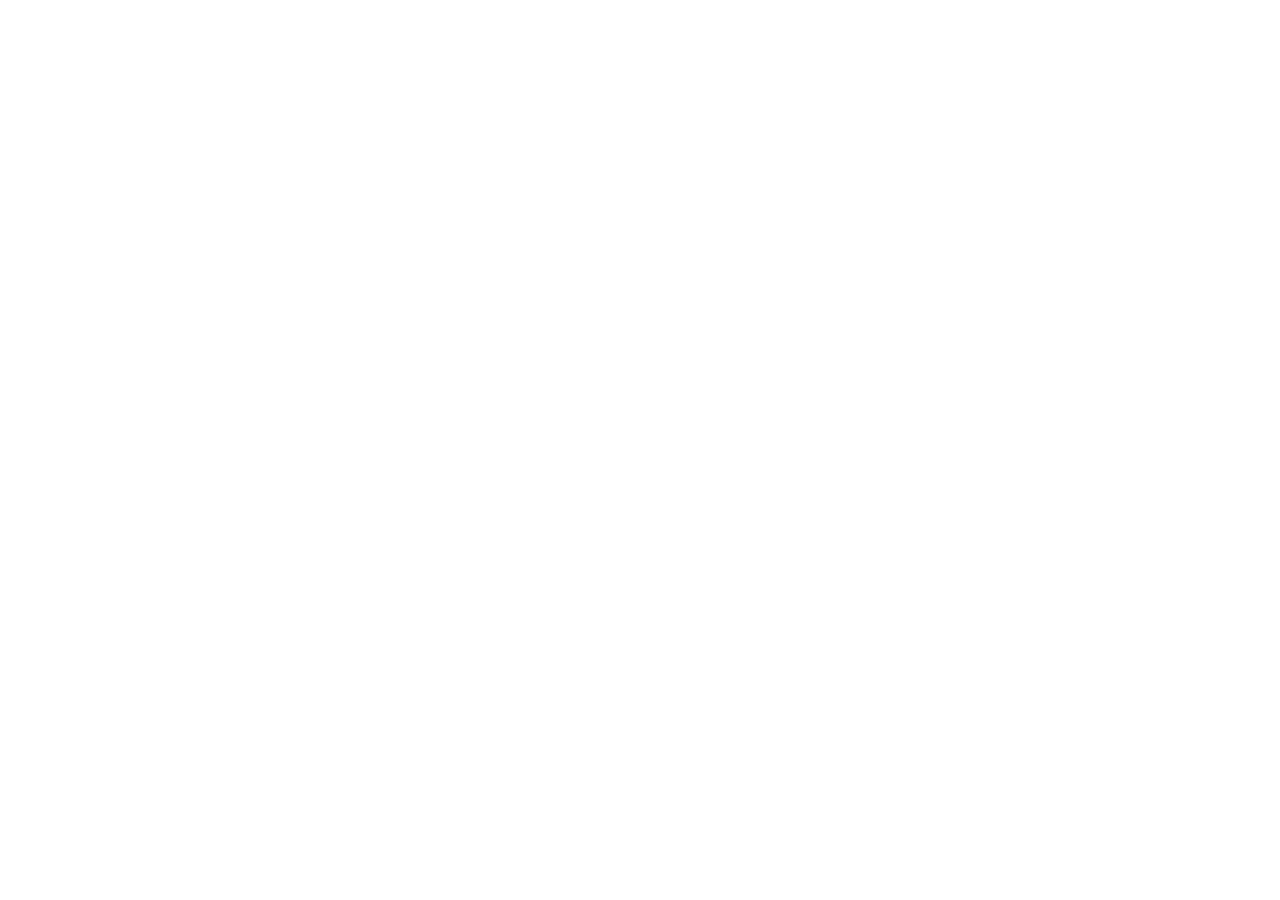
==== commit f2a5b199: "Forward to https://oopswifi.github.io/ (source a4d9291-dirty)" ====
--- a/index.html
+++ b/index.html
@@ -1,14 +1,62 @@
 <!doctype html>
 <html lang="zh-CN">
-  <head>
-    <meta charset="UTF-8" />
-    <meta name="viewport" content="width=device-width, initial-scale=1.0, viewport-fit=cover" />
-    <meta http-equiv="Content-Security-Policy" content="default-src 'self'; script-src 'self'; style-src 'self' 'unsafe-inline'; img-src 'self' data: blob:; media-src 'self' blob:; font-src 'self' data:; connect-src 'self' ws:" />
-    <title>糟了！我只是来恋综修网线的</title>
-    <script type="module" crossorigin src="./assets/index-CIdz12x3.js"></script>
-    <link rel="stylesheet" crossorigin href="./assets/index-BOrFO0i2.css">
-  </head>
-  <body>
-    <div id="app"></div>
-  </body>
+<head>
+<meta charset="utf-8">
+<meta name="viewport" content="width=device-width, initial-scale=1">
+<title>糟了！我只是来恋综修网线的 · 已搬到新网址</title>
+<meta name="robots" content="noindex">
+<link rel="canonical" href="https://oopswifi.github.io/">
+<!-- Tabs still running a build from before the move look for a new bundle name here and offer to refresh: assets/index-moved.js -->
+<noscript><meta http-equiv="refresh" content="0; url=https://oopswifi.github.io/"></noscript>
+<style>
+body { margin: 0; min-height: 100vh; display: grid; place-items: center; text-align: center; background: #1a1028; color: #fff;
+  font: 18px/1.8 -apple-system, "PingFang SC", "Microsoft YaHei", sans-serif; }
+a { color: #ffd43b; }
+</style>
+</head>
+<body>
+<p>游戏搬家啦！正在前往新网址……<br>如果没有自动跳转，请点 <a id="go" href="https://oopswifi.github.io/">oopswifi.github.io</a></p>
+<script>(function forward(target, oldBase, prefix, limit) {
+  const rest = location.pathname.startsWith(oldBase) ? location.pathname.slice(oldBase.length) : '';
+  const isGame = rest === '' || rest === 'index.html';
+  const url = new URL((isGame ? '' : rest) + location.search, target).href;
+  document.getElementById('go').href = url;
+  const pick = (keep) => {
+    const data = {};
+    for (let i = 0; i < localStorage.length; i++) {
+      const k = localStorage.key(i);
+      if (k && k.startsWith(prefix) && keep(k)) data[k] = localStorage.getItem(k);
+    }
+    return data;
+  };
+  const pack = async (data) => {
+    let bytes = new TextEncoder().encode(JSON.stringify({ v: 1, data }));
+    let kind = 'j.';
+    if (typeof CompressionStream === 'function') {
+      bytes = new Uint8Array(await new Response(new Blob([bytes]).stream().pipeThrough(new CompressionStream('gzip'))).arrayBuffer());
+      kind = 'z.';
+    }
+    let bin = '';
+    for (let i = 0; i < bytes.length; i += 0x8000) bin += String.fromCharCode.apply(null, bytes.subarray(i, i + 0x8000));
+    return kind + btoa(bin).replace(/\+/g, '-').replace(/\//g, '_').replace(/=+$/, '');
+  };
+  (async () => {
+    let hash = isGame ? '' : location.hash;
+    if (isGame) {
+      try {
+        const all = pick(() => true);
+        if (Object.keys(all).length) {
+          let packed = await pack(all);
+          // Far too much to carry (never seen in practice): keep the unlock, progress, settings and auto / quick saves.
+          if (packed.length > limit) packed = await pack(pick((k) => !k.startsWith(`${prefix}save_slot`)));
+          if (packed.length <= limit) hash = `#migrate=${packed}`;
+        }
+      } catch {
+        // Storage blocked (private mode, settings): just move.
+      }
+    }
+    location.replace(url + hash);
+  })();
+})("https://oopswifi.github.io/", "/oops-only-guy/", "oog.", 1500000);</script>
+</body>
 </html>
